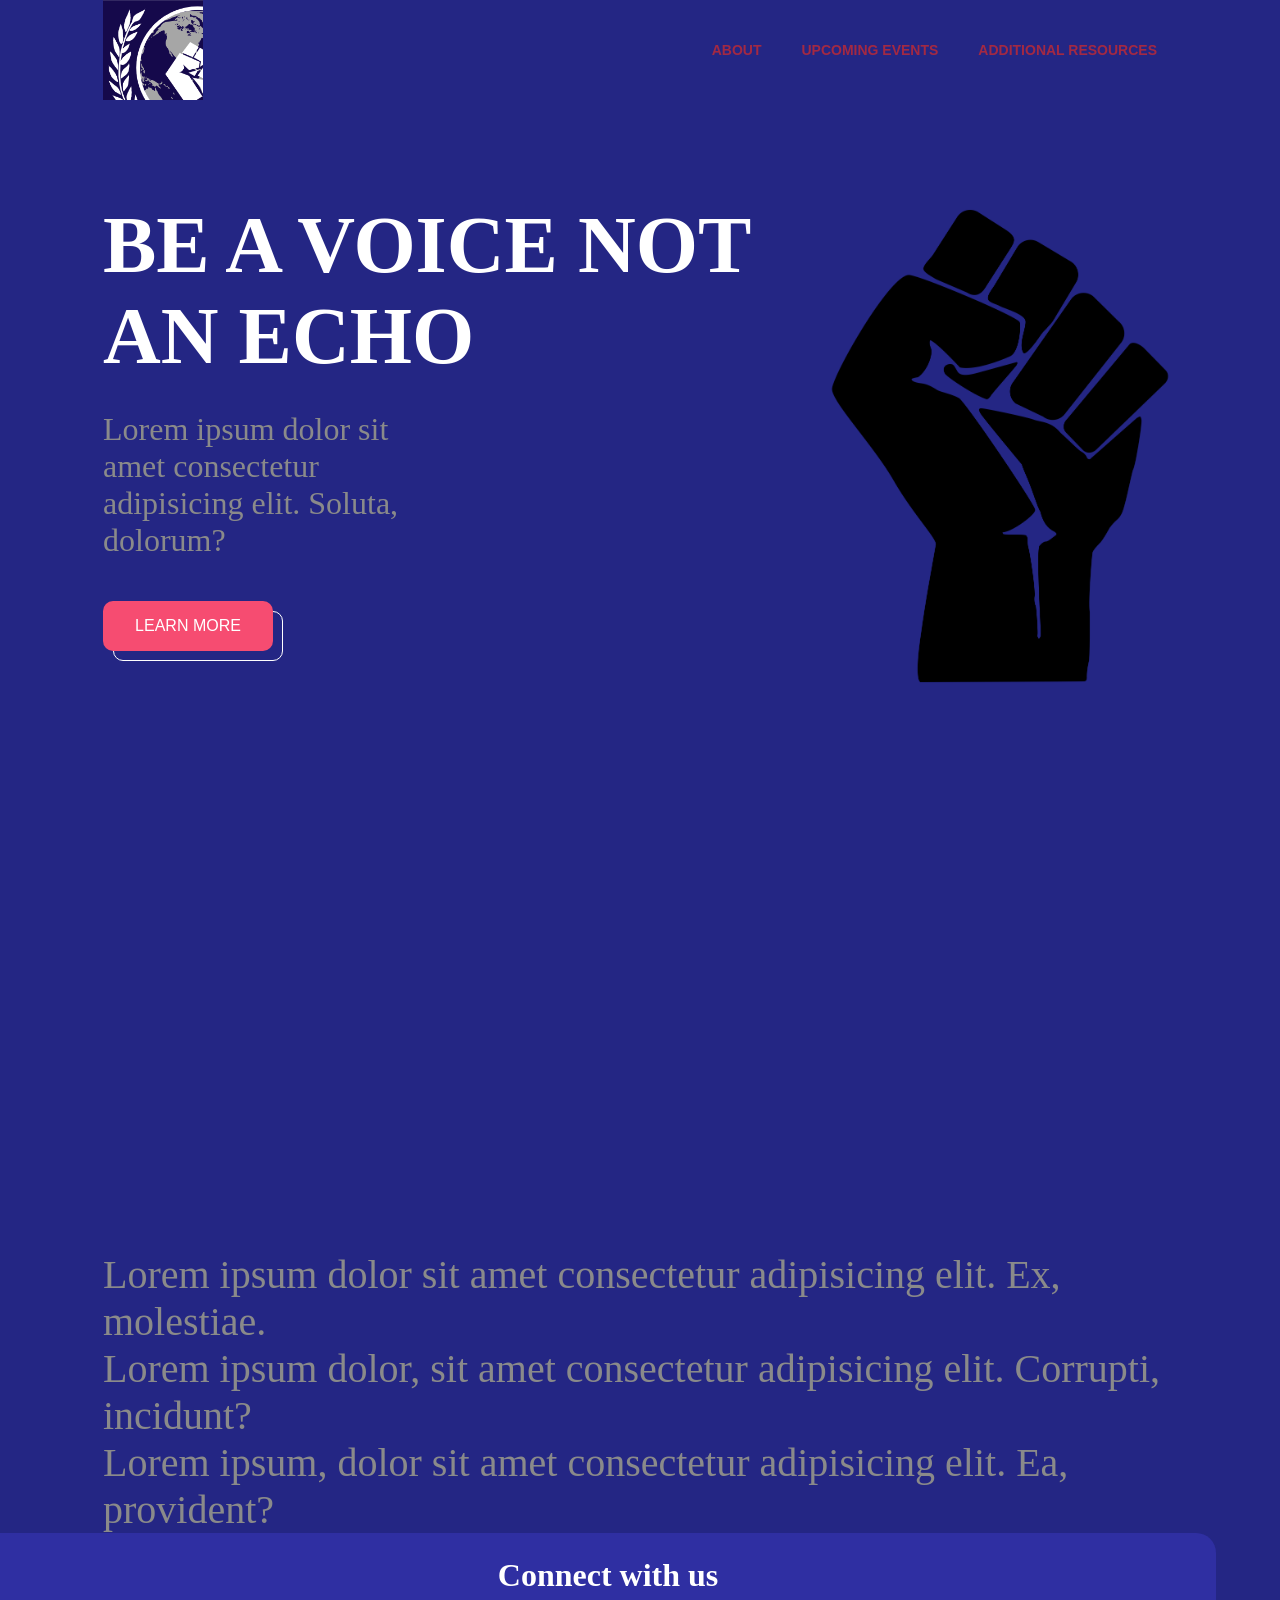
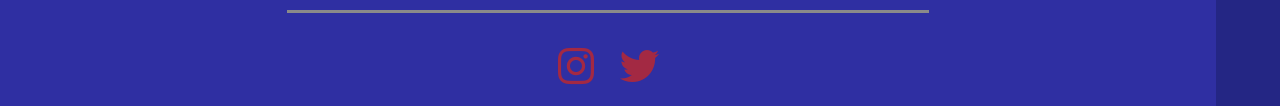
==== index.html @ f248f608 "Add files via upload" ====
<!DOCTYPE html>
<html lang="en">

<head>
    <meta charset="UTF-8">
    <meta http-equiv="X-UA-Compatible" content="IE=edge">
    <meta name="viewport" content="width=device-width, initial-scale=1.0">
    <title>Home | Social Justice</title>
    <link href="./common/css/styling.css" rel="stylesheet">
    <link href='https://unpkg.com/boxicons@2.0.9/css/boxicons.min.css' rel='stylesheet'>
    <link rel="shortcut icon" type="image/x-icon" href="./common/imgs/logo.png">
    <link rel="apple-touch-icon" href="./common/imgs/logo.png">
    <base href="">
    <meta property="og:title" content="Home | Social Jusitce">
    <meta property="og:type" content="website">
    <meta property="og:image" content="url(./common/imgs/logo.png)">
    <meta property="og:url" content="">
</head>

<body>
    <nav class="navbar middle">
        <div class="home">
            <i class='bx bx-menu'></i>
        </div>
        <ul class="navbar-nav">
            <li>
                <a href="#about" class="nav-link">About</a>
            </li>
            <li>
                <a href="#events" class="nav-link">Upcoming Events</a>
            </li>
            <li>
                <a href="#resources" class="nav-link">Additional Resources</a>
            </li>
        </ul>
    </nav>

    <div class="header middle">
        <h1>Be a Voice Not an Echo</h1>
        <p>Lorem ipsum dolor sit amet consectetur adipisicing elit. Soluta, dolorum?</p>
        <div class="header-button">
            <button class="learn-more">Learn More</button>
        </div>
        <div class="header-img">
            <img src="./common/imgs/fist.png" alt="Fist in the air">
        </div>
    </div>



    <div class="about-section info middle" id="about">

        <p>Lorem ipsum dolor sit amet consectetur adipisicing elit. Ex, molestiae.</p>
    </div>

    <div class="events-secion info middle" id="events">
        <p>Lorem ipsum dolor, sit amet consectetur adipisicing elit. Corrupti, incidunt?</p>
    </div>

    <div class="resources-section info middle" id="resources">
        <section class="resources container">

        </section>
        <p>Lorem ipsum, dolor sit amet consectetur adipisicing elit. Ea, provident?</p>
    </div>



    <footer class="footer">
        <h1>Connect with us</h1>
        <section class="contact-footer middle">
            <div class="contact-item">
                <a href="https://www.instagram.com/uhs_socialjusticecouncil/" target="_blank" rel="noreferrer noopener"
                    aria-label="instagram link"><i class='bx bxl-instagram'></i></a>
            </div>
            <div class="contact-item">
                <a href="" aria-label="twitter link"><i class='bx bxl-twitter'></i></a>
            </div>
        </section>
    </footer>
    <script src="./common/js/app.js"></script>
</body>

</html>
---- common/css/styling.css ----
:root
{
    --clr-light-100: hsl(180, 100%, 100%);
    --clr-accent-300: hsl(347, 90%, 63%);
    --clr-accent-350: hsl(347, 60%, 40%);
    --clr-neutral-400: hsl(0, 0%, 54%);
    --clr-neutral-500: hsl(235, 85%, 35%);
    --clr-dark-700: hsl(240, 55%, 41%);
    --clr-dark-800: hsl(239, 57%, 33%);
    --clr-dark-900: hsl(235, 84%, 19%);
}

*,
*::before,
*::after
{
    box-sizing: border-box;
    margin: 0;
    padding: 0;
}

body
{
    background: var(--clr-dark-800)
}

/*-------------------------------------------- UTILITY CLASSES ------------------------------------------*/

.middle
{
    padding-left: 3rem;
    padding-right: 3rem;
    margin-left: auto;
    margin-right: auto;
}

.info
{
    font-size: 2.5rem;
    color: var(--clr-neutral-400);
    width: 345px;

}




/*------------------------------------------- NAVIGATION BAR -------------------------------------------*/

.home
{
    width: 100px;
    height: 100px;
    display: block;
    cursor: pointer;
    background: url(/common/imgs/logo1.png);
}

.navbar
{
    top: 0;
    display: flex;
    justify-content: space-between;
    align-items: center;
    height: 50px;
    width: 345px;
}

.navbar-nav
{
    display: none;
}

.navbar li
{
    padding: 0 20px 0 20px;
}

.nav-link
{
    font-size: 14px;
    font-family: sans-serif;
    font-weight: 700;
    color: var(--clr-accent-350);
    text-decoration: none;
    text-transform: uppercase;
}

.nav-link:focus,.nav-link:hover
{
    outline: none;
}

.bx-menu
{
    font-size: 3rem;
}

.active
{
    color: var(--clr-accent-300) !important;
}



/*----------------------------------------------- HEADER ------------------------------------------------*/

.header
{
    width: 345px;
}

.header *
{
    max-width: 309px;
    text-transform: uppercase;
    color: var(--clr-light-100);
    font-size: min(5rem, 10vh);
    margin-top: min(2vh + 1%, 2rem);
}

.header p
{
    color: var(--clr-neutral-400);
    font-size: 2rem !important;
    text-transform: none !important;
}

.header h1
{

}

.header-button
{
    margin-top: 0px;
    margin-left: 0px;
}

.learn-more
{
    width: 170px;
    font-size: 1rem;
    background-color: var(--clr-accent-300);
    border-radius: 10px;
    border: none;
    padding: 1em;
    position: relative;
    cursor: pointer;
}

.header-img
{
    display: none;
}





/*------------------------------------------------- INFO ------------------------------------------------*/

.about-section
{
    margin-top: 600px;
}

.resources:nth-child(odd)
{
    
}



/*------------------------------------------------ FOOTER ------------------------------------------------*/

.footer
{
    width: 95%;
    background-color: var(--clr-dark-700);
    border-top-right-radius: 20px;
    text-align: center;
    padding: 1.5rem;
    padding-bottom: .5rem;
}


.footer h1
{
    color: white;
    font-size: 2rem;
}


.contact-footer
{
    position: relative;
    display: flex;
    align-items: center;
    justify-content: center;
    margin-top: 3rem;
    gap: 1rem;
}

.contact-footer::before
{
    content: '';
    position: absolute;
    width: 55%;
    height: 3px;
    background-color: var(--clr-neutral-400);
    top: -2rem;
}

.contact-item *, .contact-item:visited *
{
    color: var(--clr-accent-350);
    font-size: 3rem;
}

.contact-item *:focus, .contact-item *:hover
{
    outline: none;
    color: var(--clr-accent-300);
}


/*------------------------------------------ MEDIA QUERIES --------------------------------------------*/


@media (min-width: 450px) {
    .navbar
    {
        height: 100px;
        width: unset;
    }

    .navbar-nav
    {
        display: none;
    }

    .navbar-nav li
    {
        float: left;
        list-style-type: none;
    }

    .nav-link:hover,.nav-link:focus
    {
        color: var(--clr-accent-300);
    }

    .header *
    {
        max-width: none;
    }

    .header
    {
        margin-top: min(80px, 11vw);
        width: unset;
        max-width: none;
        text-align: center;
    }

    .info
    {
        width: unset;
    }
}

@media (min-width: 646px){
    
}

@media (min-width: 992px){
    .bx-menu
    {
        display: none !important;
    }

    .navbar-nav
    {
        display: block;
    }

    .header *
    {
        max-width: 309px;
    }
    .header
    {
        margin-top: 0px;
        position: relative;
        text-align: left;
    }

    .navbar, .info, .header
    {
        width: 970px;
    }

    .learn-more::after
    {
        content: '';
        position: absolute;
        width: 100%;
        height: 100%;
        border: .5px solid white;
        border-radius: 10px;
        top: 10px;
        left: 10px;
        z-index: -1;
    }
    
    .header-img, .header-img img
    {
        width: 350px;
        margin-top: 0px;
        max-width: none;
    }   

    .header-img
    {
        display: block;
        position: absolute;
        right: 50px;
        top: 0px;
    }

}

@media (min-width: 1200px) {

    .header
    {
        margin-top: 100px;
    } 

    .header h1
    {
        max-width: 700px;
    } 

    .navbar, .header, .info
    {
        width: 1170px;
    }
}
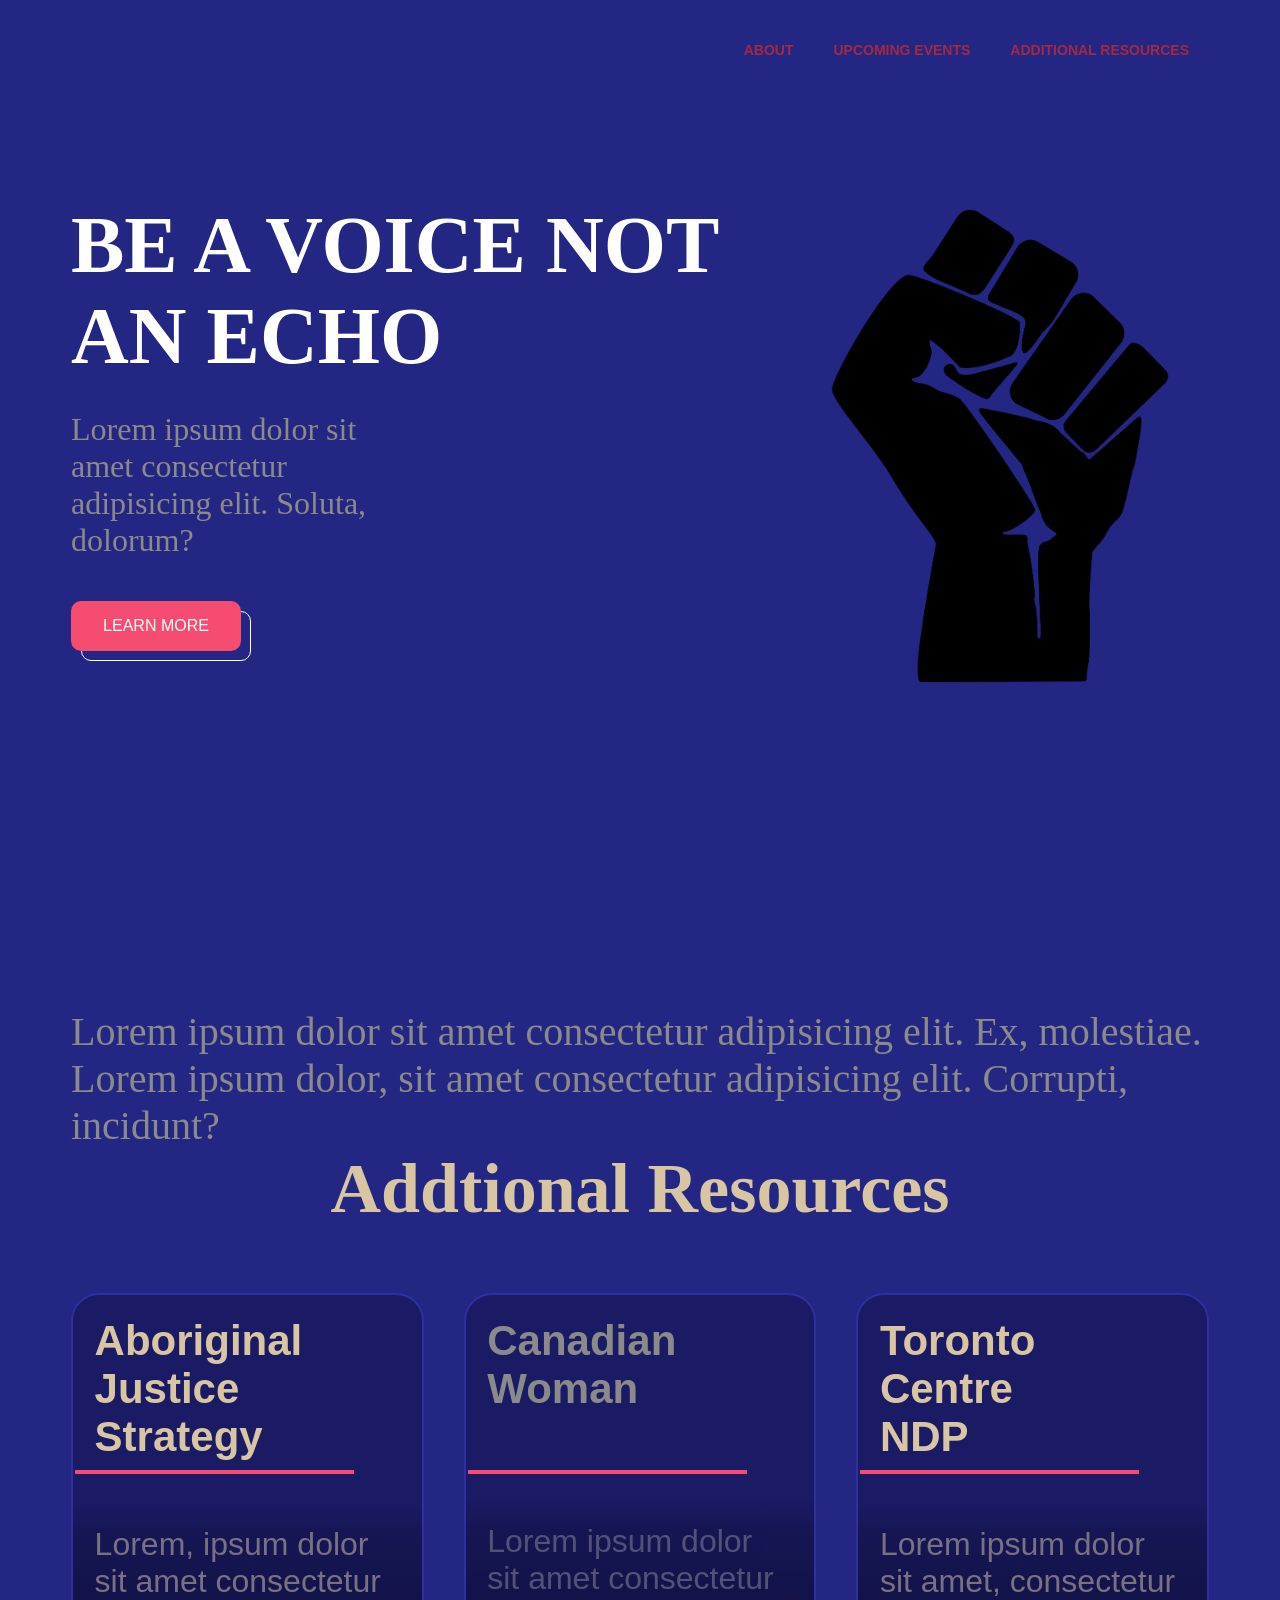
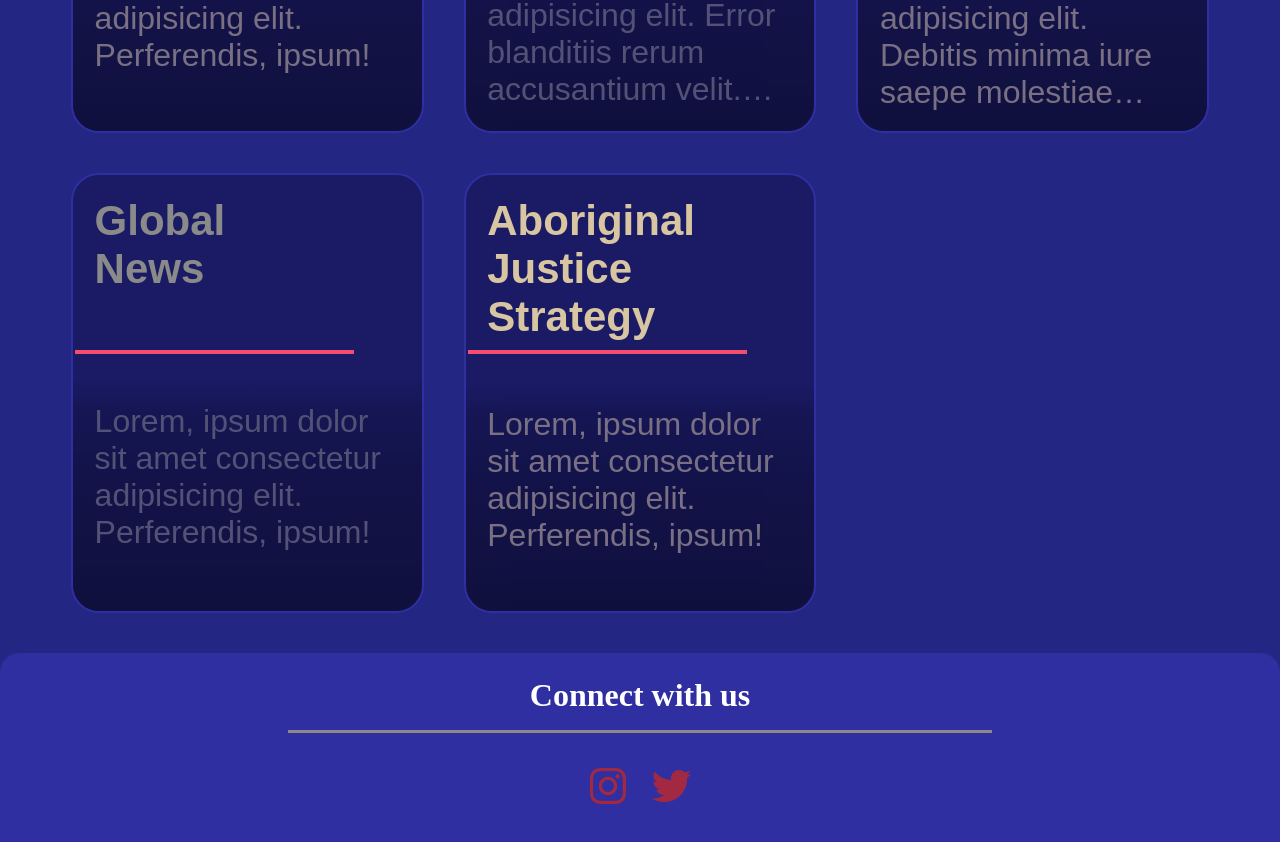
==== commit 7e88224d: "Add files via upload" ====
--- a/index.html
+++ b/index.html
@@ -6,6 +6,8 @@
     <meta http-equiv="X-UA-Compatible" content="IE=edge">
     <meta name="viewport" content="width=device-width, initial-scale=1.0">
     <title>Home | Social Justice</title>
+    <link rel="stylesheet" href="common\css\card.css" type="text/css">
+    <link rel="stylesheet" href="common\css\navbar.css" type="text/css">
     <link href="./common/css/styling.css" rel="stylesheet">
     <link href='https://unpkg.com/boxicons@2.0.9/css/boxicons.min.css' rel='stylesheet'>
     <link rel="shortcut icon" type="image/x-icon" href="./common/imgs/logo.png">
@@ -19,20 +21,23 @@
 
 <body>
     <nav class="navbar middle">
-        <div class="home">
-            <i class='bx bx-menu'></i>
+        <div class="logo">
+            <a href="" aria-label="SJC Logo"></a>
         </div>
-        <ul class="navbar-nav">
-            <li>
-                <a href="#about" class="nav-link">About</a>
-            </li>
-            <li>
-                <a href="#events" class="nav-link">Upcoming Events</a>
-            </li>
-            <li>
-                <a href="#resources" class="nav-link">Additional Resources</a>
-            </li>
-        </ul>
+        <div class="menu-btn">
+            <i class='bx bx-menu menu-active'></i>
+        </div>
+        <div class="mbl-menu collapse">
+            <ul class="navbar-nav menu-nav-active">
+                <li><a class="nav-link" href="#about" aria-label="Link to about section">About</a></li>
+                <li><a class="nav-link" href="#events" aria-label="Link to events section">Upcoming Events</a></li>
+                <li><a class="nav-link" href="#resources" aria-label="Link to resources section">Additional
+                        Resources</a></li>
+                <li>
+                    <div aria-label="Close menu button" class="menu-btn-expanded nav-link">X Close</div>
+                </li>
+            </ul>
+        </div>
     </nav>
 
     <div class="header middle">
@@ -49,7 +54,6 @@
 
 
     <div class="about-section info middle" id="about">
-
         <p>Lorem ipsum dolor sit amet consectetur adipisicing elit. Ex, molestiae.</p>
     </div>
 
@@ -58,10 +62,49 @@
     </div>
 
     <div class="resources-section info middle" id="resources">
-        <section class="resources container">
-
-        </section>
-        <p>Lorem ipsum, dolor sit amet consectetur adipisicing elit. Ea, provident?</p>
+        <h1>Addtional Resources</h1>
+        <section class="resources">
+            <div class="card">
+                <h1> Aboriginal Justice Strategy</h1>
+                <div class="cover">
+                    <p>Lorem, ipsum dolor sit amet consectetur adipisicing elit. Perferendis, ipsum!</p>
+                    <a rel="noreferrer noopener" href="" tabindex="-1">Learn More Here</a>
+                </div>
+            </div>
+            <div class="card">
+                <h1> Canadian Woman</h1>
+                <div class="cover">
+                    <p>Lorem ipsum dolor sit amet consectetur adipisicing elit. Error blanditiis rerum accusantium
+                        velit. Possimus, aliquid cumque veritatis quam fugiat aliquam reiciendis in velit voluptatem,
+                        expedita commodi provident, exercitationem eligendi dolores!</p>
+                    <a rel="noreferrer noopener" href="" tabindex="-1">Learn More Here</a>
+                </div>
+            </div>
+            <div class="card">
+                <h1> Toronto Centre NDP</h1>
+                <div class="cover">
+                    <p>Lorem ipsum dolor sit amet, consectetur adipisicing elit. Debitis minima iure saepe molestiae
+                        quisquam deserunt porro quo ab nulla neque quam animi, nam vero earum expedita dolorem quod,
+                        itaque enim.</p>
+                    <a rel="noreferrer noopener" href="" tabindex="-1">Learn More Here</a>
+                </div>
+            </div>
+            <div class="card">
+                <h1> Global News</h1>
+                <div class="cover">
+                    <p>Lorem, ipsum dolor sit amet consectetur adipisicing elit. Perferendis, ipsum!</p>
+                    <a rel="noreferrer noopener" href="" tabindex="-1">Learn More Here</a>
+                </div>
+            </div>
+            <div class="card">
+                <h1> Aboriginal Justice Strategy</h1>
+                <div class="cover">
+                    <p>Lorem, ipsum dolor sit amet consectetur adipisicing elit. Perferendis, ipsum!</p>
+                    <a rel="noreferrer noopener" href="" tabindex="-1">Learn More Here</a>
+                </div>
+            </div>
+    </div>
+    </section>
     </div>
 
 
@@ -78,7 +121,7 @@
             </div>
         </section>
     </footer>
-    <script src="./common/js/app.js"></script>
+    <script defer src="./common/js/app.js"></script>
 </body>
 
 </html>
--- a/common/css/styling.css
+++ b/common/css/styling.css
@@ -1,117 +1,77 @@
-:root
-{
+:root {
     --clr-light-100: hsl(180, 100%, 100%);
+    --clr-light-150: hsl(39, 41%, 74%);
     --clr-accent-300: hsl(347, 90%, 63%);
     --clr-accent-350: hsl(347, 60%, 40%);
     --clr-neutral-400: hsl(0, 0%, 54%);
-    --clr-neutral-500: hsl(235, 85%, 35%);
+    --clr-neutral-500: hsl(240, 59%, 55%);
     --clr-dark-700: hsl(240, 55%, 41%);
     --clr-dark-800: hsl(239, 57%, 33%);
-    --clr-dark-900: hsl(235, 84%, 19%);
+    --clr-dark-900: hsl(240, 59%, 25%);
 }
 
 *,
 *::before,
-*::after
-{
+*::after {
     box-sizing: border-box;
     margin: 0;
     padding: 0;
 }
 
-body
-{
-    background: var(--clr-dark-800)
-}
+body {
+    background: var(--clr-dark-800);
+}
+
+::-webkit-scrollbar
+{
+    width: 12px;
+}
+
+::-webkit-scrollbar-thumb
+{
+    background-color: var(--clr-neutral-500);
+    border-radius: 10px;
+}
+
+::-webkit-scrollbar-thumb:hover
+{
+    background-color: var(--clr-dark-700);
+}
+
+::-webkit-scrollbar-track
+{
+    background-color: var(--clr-dark-900);
+}
+
+html {
+    scroll-behavior: smooth;
+}
+
+
 
 /*-------------------------------------------- UTILITY CLASSES ------------------------------------------*/
 
-.middle
-{
-    padding-left: 3rem;
-    padding-right: 3rem;
+.middle {
+    padding-left: 1rem;
+    padding-right: 1rem;
     margin-left: auto;
     margin-right: auto;
 }
 
-.info
-{
+.info {
     font-size: 2.5rem;
     color: var(--clr-neutral-400);
     width: 345px;
 
 }
 
-
-
-
-/*------------------------------------------- NAVIGATION BAR -------------------------------------------*/
-
-.home
-{
-    width: 100px;
-    height: 100px;
-    display: block;
-    cursor: pointer;
-    background: url(/common/imgs/logo1.png);
-}
-
-.navbar
-{
-    top: 0;
-    display: flex;
-    justify-content: space-between;
-    align-items: center;
-    height: 50px;
+/*----------------------------------------------- HEADER ------------------------------------------------*/
+
+.header {
     width: 345px;
 }
 
-.navbar-nav
-{
-    display: none;
-}
-
-.navbar li
-{
-    padding: 0 20px 0 20px;
-}
-
-.nav-link
-{
-    font-size: 14px;
-    font-family: sans-serif;
-    font-weight: 700;
-    color: var(--clr-accent-350);
-    text-decoration: none;
-    text-transform: uppercase;
-}
-
-.nav-link:focus,.nav-link:hover
-{
-    outline: none;
-}
-
-.bx-menu
-{
-    font-size: 3rem;
-}
-
-.active
-{
-    color: var(--clr-accent-300) !important;
-}
-
-
-
-/*----------------------------------------------- HEADER ------------------------------------------------*/
-
-.header
-{
-    width: 345px;
-}
-
-.header *
-{
+.header * {
     max-width: 309px;
     text-transform: uppercase;
     color: var(--clr-light-100);
@@ -119,26 +79,18 @@
     margin-top: min(2vh + 1%, 2rem);
 }
 
-.header p
-{
+.header p {
     color: var(--clr-neutral-400);
     font-size: 2rem !important;
     text-transform: none !important;
 }
 
-.header h1
-{
-
-}
-
-.header-button
-{
+.header-button {
     margin-top: 0px;
     margin-left: 0px;
 }
 
-.learn-more
-{
+.learn-more {
     width: 170px;
     font-size: 1rem;
     background-color: var(--clr-accent-300);
@@ -149,8 +101,7 @@
     cursor: pointer;
 }
 
-.header-img
-{
+.header-img {
     display: none;
 }
 
@@ -160,40 +111,33 @@
 
 /*------------------------------------------------- INFO ------------------------------------------------*/
 
-.about-section
-{
-    margin-top: 600px;
-}
-
-.resources:nth-child(odd)
-{
+.about-section {
+    margin-top: 357px;
+}
+
+
+/*------------------------------------------------ FOOTER ------------------------------------------------*/
+
+.footer {
     
-}
-
-
-
-/*------------------------------------------------ FOOTER ------------------------------------------------*/
-
-.footer
-{
-    width: 95%;
     background-color: var(--clr-dark-700);
     border-top-right-radius: 20px;
+    border-top-left-radius: 20px;
     text-align: center;
-    padding: 1.5rem;
-    padding-bottom: .5rem;
-}
-
-
-.footer h1
-{
-    color: white;
+    padding: 1.5rem 0;
+    bottom: 0;
+    right: 0;
+    display: block;
+}
+
+
+.footer h1 {
+    color: var(--clr-light-100);
     font-size: 2rem;
 }
 
 
-.contact-footer
-{
+.contact-footer {
     position: relative;
     display: flex;
     align-items: center;
@@ -202,8 +146,7 @@
     gap: 1rem;
 }
 
-.contact-footer::before
-{
+.contact-footer::before {
     content: '';
     position: absolute;
     width: 55%;
@@ -212,14 +155,12 @@
     top: -2rem;
 }
 
-.contact-item *, .contact-item:visited *
-{
+.contact-item *, .contact-item:visited * {
     color: var(--clr-accent-350);
     font-size: 3rem;
 }
 
-.contact-item *:focus, .contact-item *:hover
-{
+.contact-item *:focus, .contact-item *:hover {
     outline: none;
     color: var(--clr-accent-300);
 }
@@ -229,122 +170,75 @@
 
 
 @media (min-width: 450px) {
-    .navbar
-    {
-        height: 100px;
-        width: unset;
-    }
-
-    .navbar-nav
-    {
-        display: none;
-    }
-
-    .navbar-nav li
-    {
-        float: left;
-        list-style-type: none;
-    }
-
-    .nav-link:hover,.nav-link:focus
-    {
-        color: var(--clr-accent-300);
-    }
-
-    .header *
-    {
+    
+    .header * {
         max-width: none;
     }
 
-    .header
-    {
+    .header {
         margin-top: min(80px, 11vw);
-        width: unset;
         max-width: none;
         text-align: center;
     }
 
-    .info
-    {
+    .info, .header, .navbar {
         width: unset;
     }
 }
 
-@media (min-width: 646px){
-    
-}
-
-@media (min-width: 992px){
-    .bx-menu
-    {
-        display: none !important;
-    }
-
-    .navbar-nav
-    {
-        display: block;
-    }
-
-    .header *
-    {
+@media (min-width: 992px) {
+
+    .header * {
         max-width: 309px;
     }
-    .header
-    {
+
+    .header {
         margin-top: 0px;
         position: relative;
         text-align: left;
     }
 
-    .navbar, .info, .header
-    {
+    .navbar, .info, .header {
         width: 970px;
     }
 
-    .learn-more::after
-    {
+    .learn-more::after {
         content: '';
         position: absolute;
         width: 100%;
         height: 100%;
-        border: .5px solid white;
+        border: .5px solid var(--clr-light-100);
         border-radius: 10px;
         top: 10px;
         left: 10px;
         z-index: -1;
     }
-    
-    .header-img, .header-img img
-    {
+
+    .header-img, .header-img img {
         width: 350px;
         margin-top: 0px;
         max-width: none;
-    }   
-
-    .header-img
-    {
+    }
+
+    .header-img {
         display: block;
         position: absolute;
         right: 50px;
         top: 0px;
     }
-
 }
 
 @media (min-width: 1200px) {
 
-    .header
-    {
+    .header {
         margin-top: 100px;
-    } 
-
-    .header h1
-    {
+    }
+
+    .header h1 {
         max-width: 700px;
-    } 
-
-    .navbar, .header, .info
-    {
+    }
+
+    .navbar, .header, .info {
         width: 1170px;
     }
 }
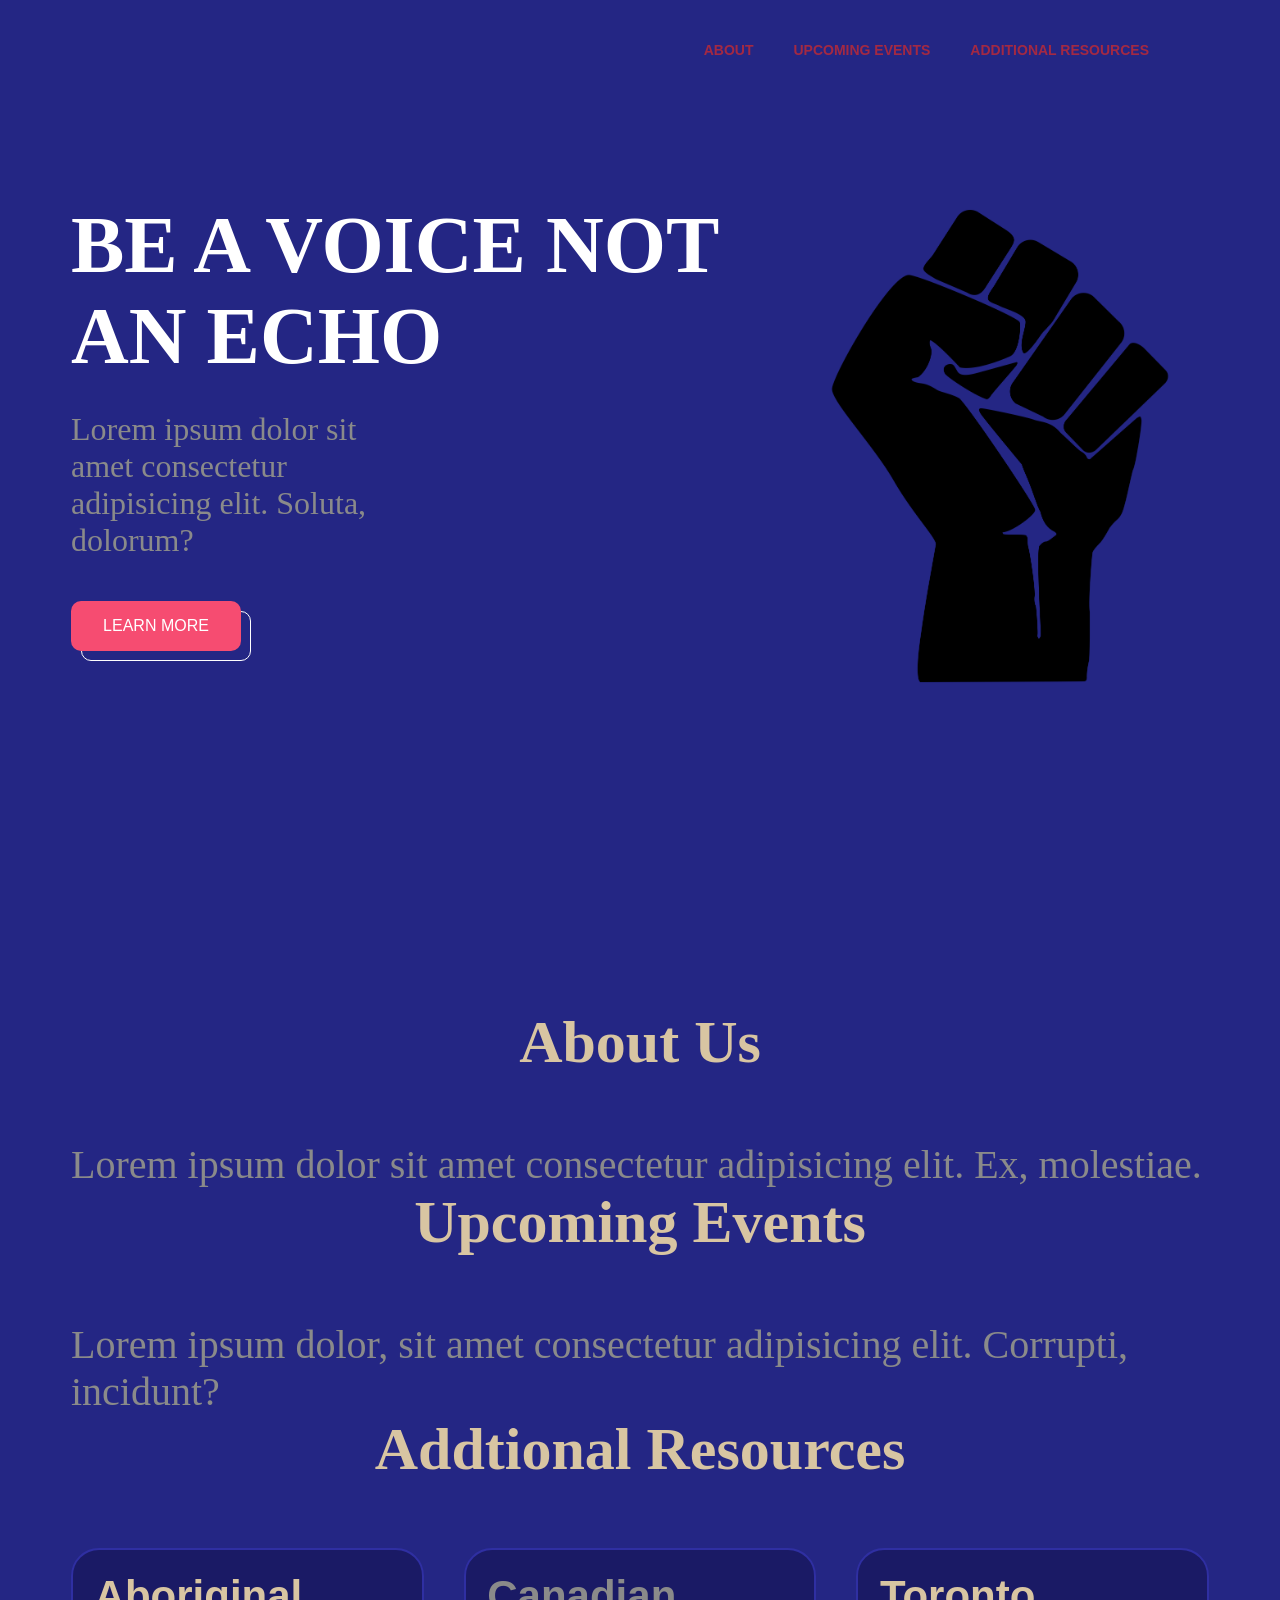
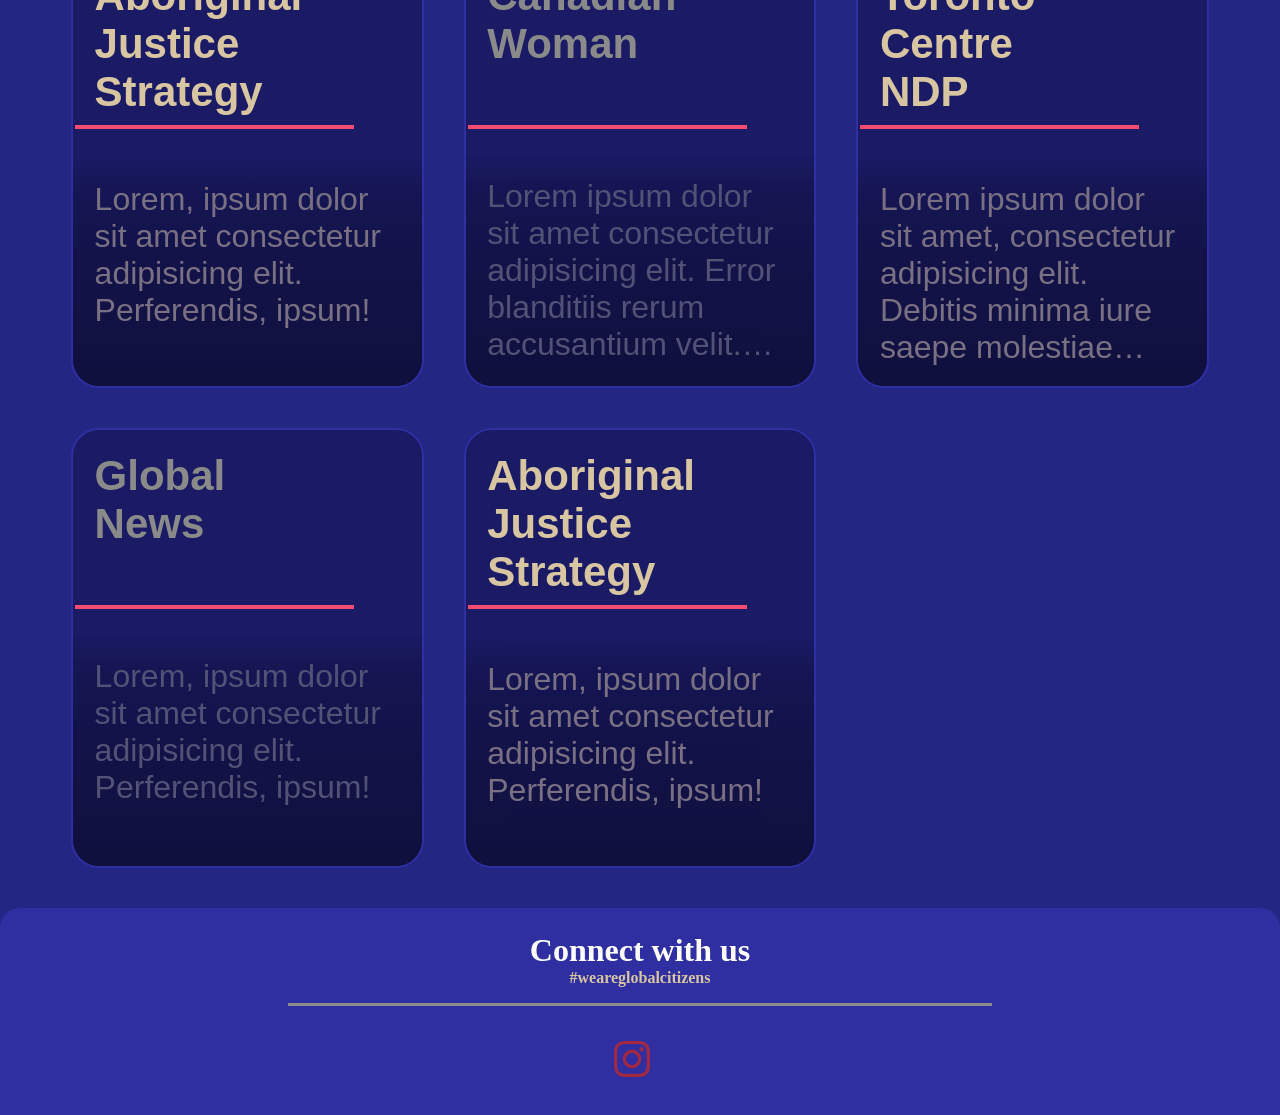
==== commit e62d87d5: "Add files via upload" ====
--- a/index.html
+++ b/index.html
@@ -4,7 +4,7 @@
 <head>
     <meta charset="UTF-8">
     <meta http-equiv="X-UA-Compatible" content="IE=edge">
-    <meta name="viewport" content="width=device-width, initial-scale=1.0">
+    <meta name="viewport" content="width=device-width, initial-scale=1">
     <title>Home | Social Justice</title>
     <link rel="stylesheet" href="common\css\card.css" type="text/css">
     <link rel="stylesheet" href="common\css\navbar.css" type="text/css">
@@ -25,13 +25,16 @@
             <a href="" aria-label="SJC Logo"></a>
         </div>
         <div class="menu-btn">
-            <i class='bx bx-menu menu-active'></i>
+            <i class='bx bx-menu'></i>
         </div>
         <div class="mbl-menu collapse">
             <ul class="navbar-nav menu-nav-active">
-                <li><a class="nav-link" href="#about" aria-label="Link to about section">About</a></li>
-                <li><a class="nav-link" href="#events" aria-label="Link to events section">Upcoming Events</a></li>
-                <li><a class="nav-link" href="#resources" aria-label="Link to resources section">Additional
+                <li><a class="nav-link" href="#about" aria-label="Link to about section" aria-hidden="true">About</a>
+                </li>
+                <li><a class="nav-link" href="#events" aria-label="Link to events section" aria-hidden="true">Upcoming
+                        Events</a></li>
+                <li><a class="nav-link" href="#resources" aria-label="Link to resources section"
+                        aria-hidden="true">Additional
                         Resources</a></li>
                 <li>
                     <div aria-label="Close menu button" class="menu-btn-expanded nav-link">X Close</div>
@@ -54,10 +57,12 @@
 
 
     <div class="about-section info middle" id="about">
+        <h1>About Us</h1>
         <p>Lorem ipsum dolor sit amet consectetur adipisicing elit. Ex, molestiae.</p>
     </div>
 
     <div class="events-secion info middle" id="events">
+        <h1>Upcoming Events</h1>
         <p>Lorem ipsum dolor, sit amet consectetur adipisicing elit. Corrupti, incidunt?</p>
     </div>
 
@@ -111,13 +116,13 @@
 
     <footer class="footer">
         <h1>Connect with us</h1>
+        <h6>#weareglobalcitizens</h6>
         <section class="contact-footer middle">
             <div class="contact-item">
                 <a href="https://www.instagram.com/uhs_socialjusticecouncil/" target="_blank" rel="noreferrer noopener"
                     aria-label="instagram link"><i class='bx bxl-instagram'></i></a>
             </div>
             <div class="contact-item">
-                <a href="" aria-label="twitter link"><i class='bx bxl-twitter'></i></a>
             </div>
         </section>
     </footer>
--- a/common/css/styling.css
+++ b/common/css/styling.css
@@ -61,18 +61,20 @@
 .info {
     font-size: 2.5rem;
     color: var(--clr-neutral-400);
-    width: 345px;
-
-}
+}
+
+.info h1:not(.card h1)
+{
+    text-align: center;
+    margin-bottom: 4rem;
+    color: var(--clr-light-150);
+    font-size: 1.5em;
+}
+
 
 /*----------------------------------------------- HEADER ------------------------------------------------*/
 
-.header {
-    width: 345px;
-}
-
 .header * {
-    max-width: 309px;
     text-transform: uppercase;
     color: var(--clr-light-100);
     font-size: min(5rem, 10vh);
@@ -136,6 +138,10 @@
     font-size: 2rem;
 }
 
+.footer h6 {
+    color: var(--clr-light-150);
+    font-size: 1rem;
+}
 
 .contact-footer {
     position: relative;
@@ -169,11 +175,18 @@
 /*------------------------------------------ MEDIA QUERIES --------------------------------------------*/
 
 
+@media (max-width: 992px) {
+    .header {
+        text-align: center;
+    }
+
+    .info p:not(.card p) {
+        text-align: center;
+    }
+}
+
+
 @media (min-width: 450px) {
-    
-    .header * {
-        max-width: none;
-    }
 
     .header {
         margin-top: min(80px, 11vw);
@@ -226,6 +239,10 @@
         right: 50px;
         top: 0px;
     }
+
+    .info p:not(.card p) {
+        text-align: left;
+    }
 }
 
 @media (min-width: 1200px) {
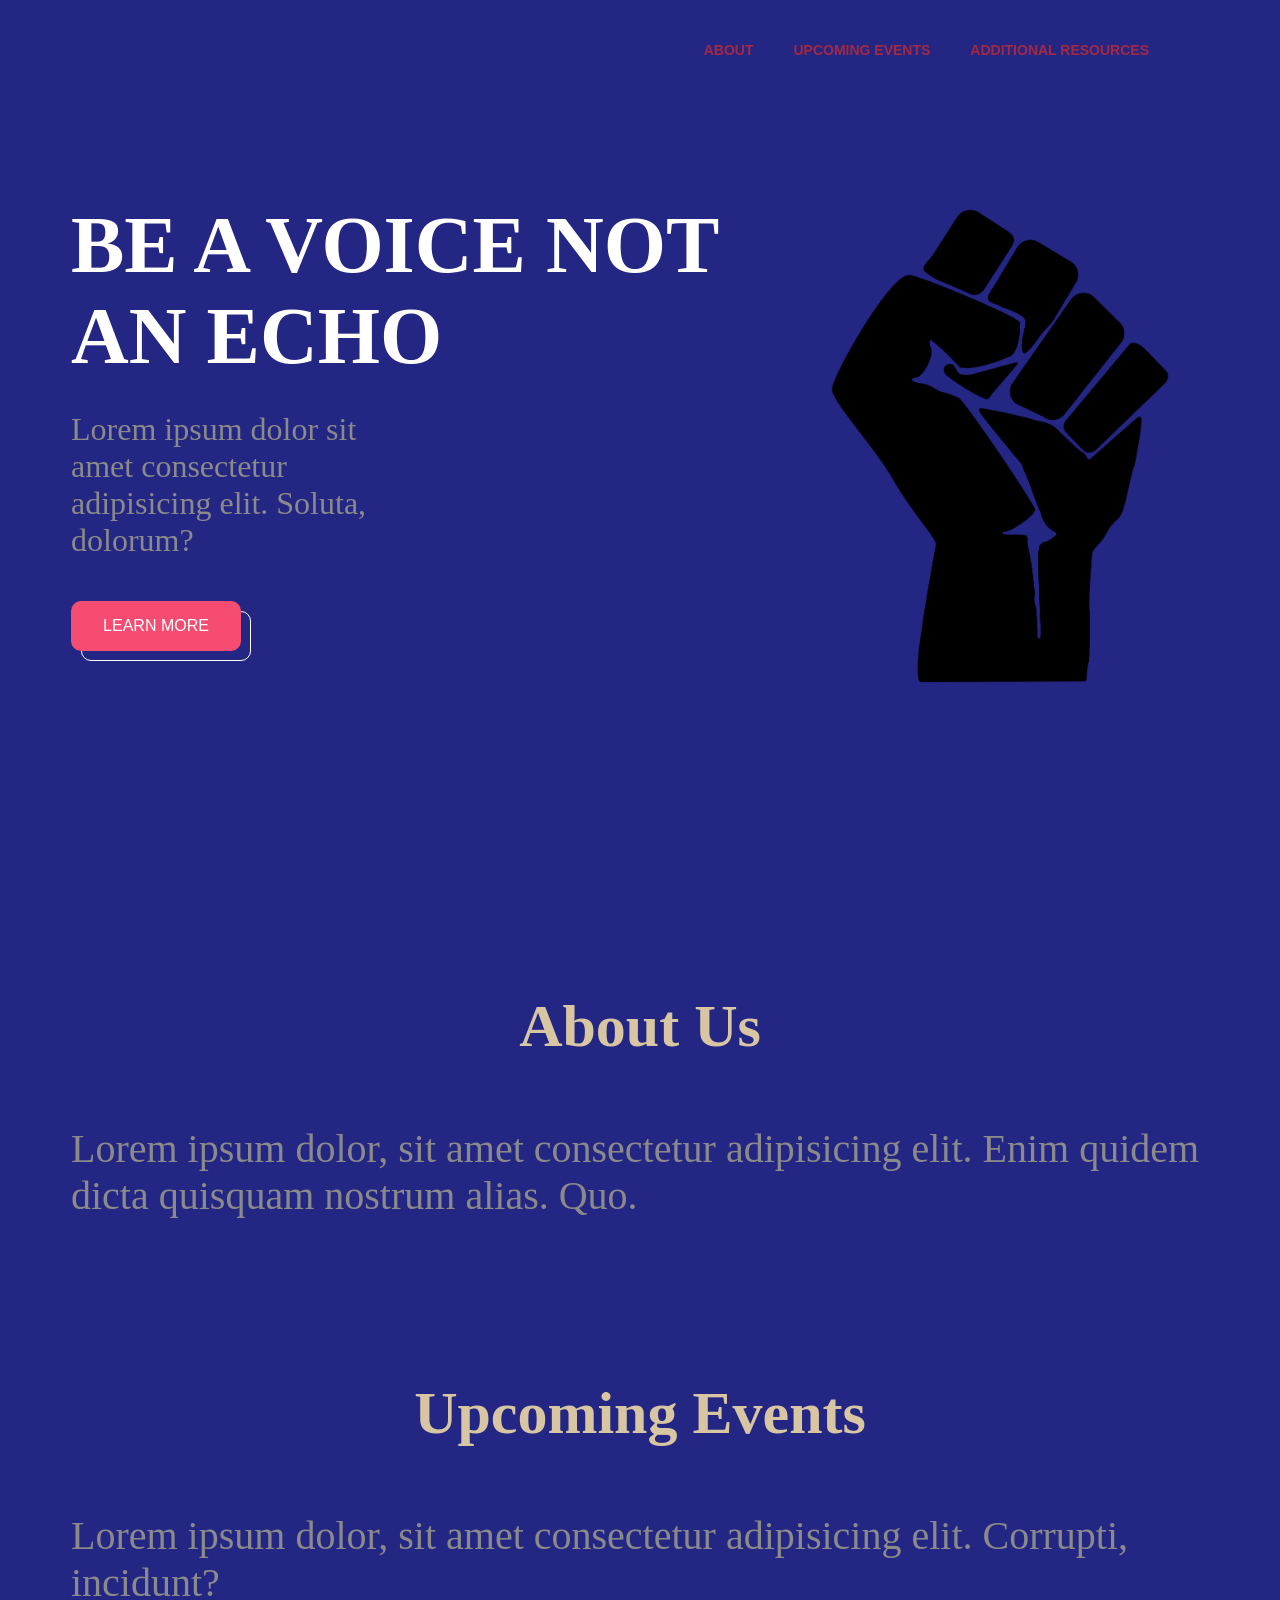
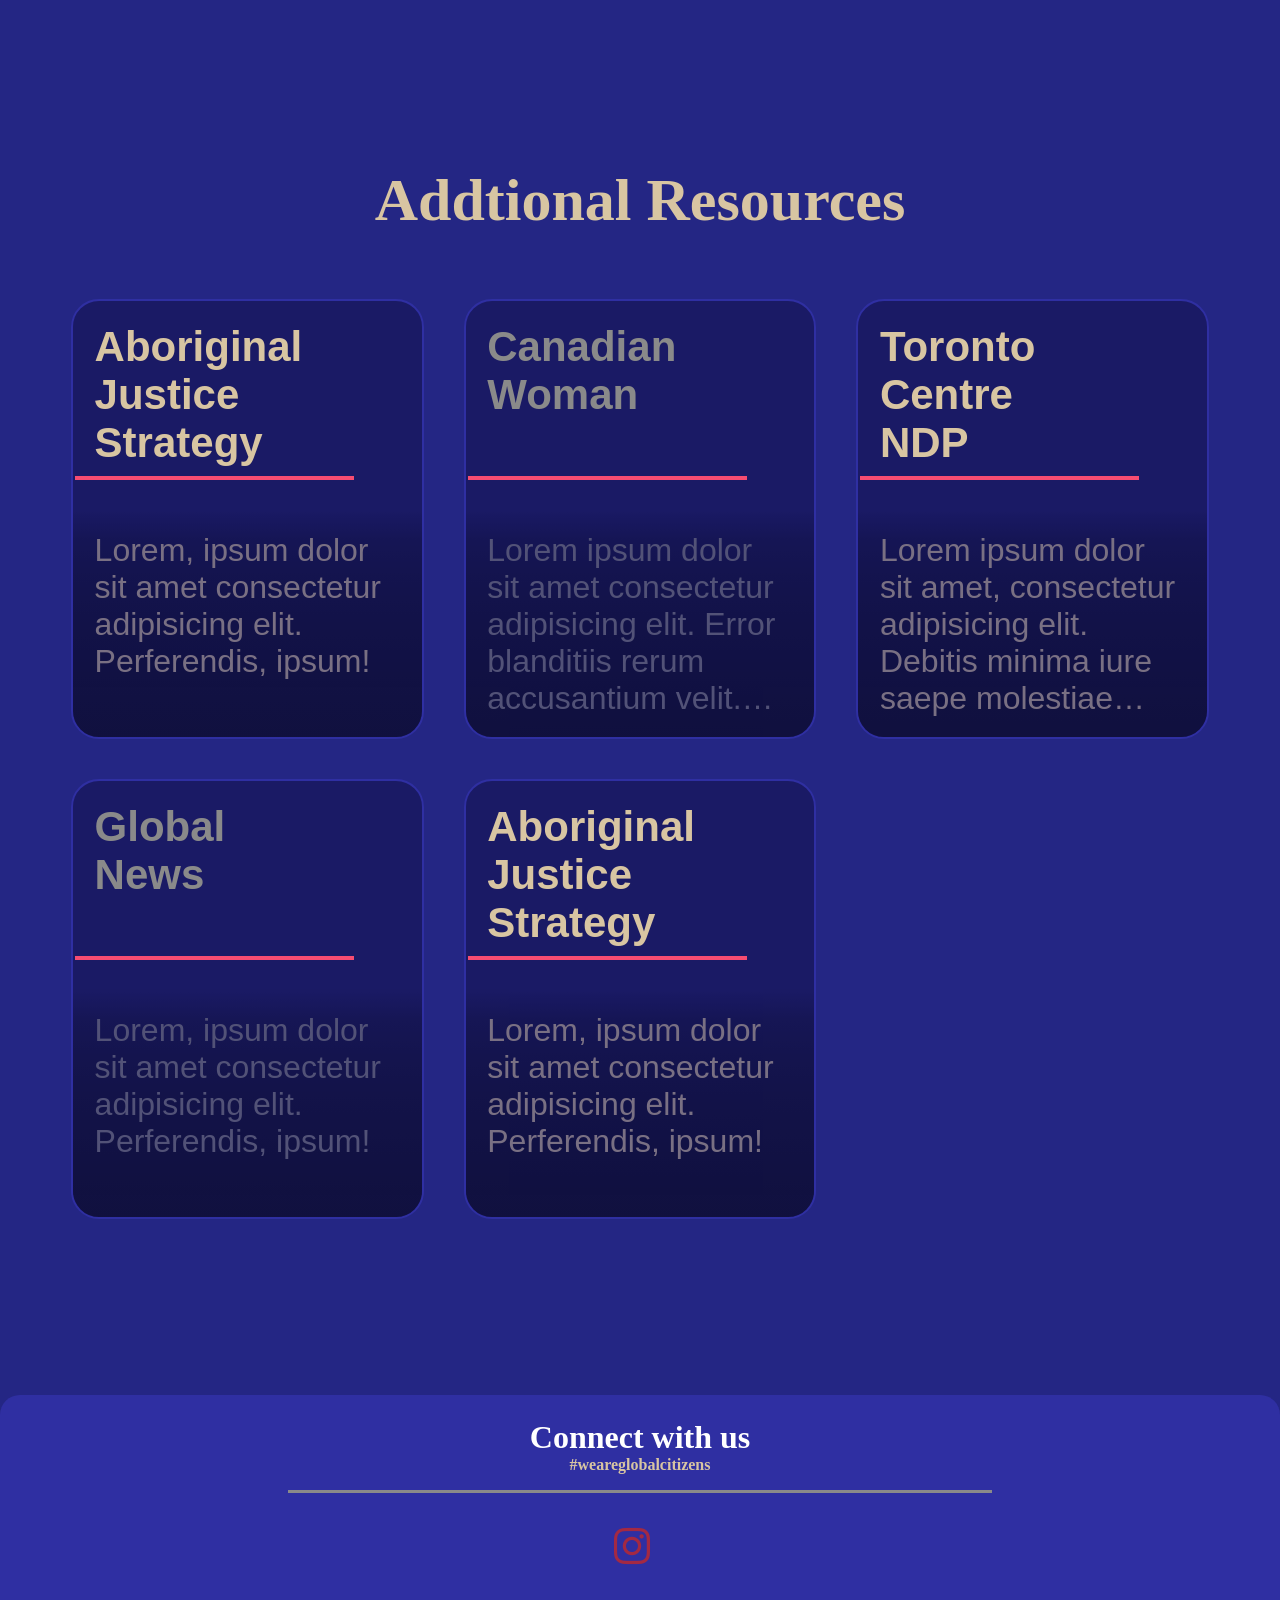
==== commit 300270de: "Add files via upload" ====
--- a/index.html
+++ b/index.html
@@ -28,14 +28,13 @@
             <i class='bx bx-menu'></i>
         </div>
         <div class="mbl-menu collapse">
-            <ul class="navbar-nav menu-nav-active">
+            <ul class="navbar-nav">
                 <li><a class="nav-link" href="#about" aria-label="Link to about section" aria-hidden="true">About</a>
                 </li>
                 <li><a class="nav-link" href="#events" aria-label="Link to events section" aria-hidden="true">Upcoming
                         Events</a></li>
                 <li><a class="nav-link" href="#resources" aria-label="Link to resources section"
-                        aria-hidden="true">Additional
-                        Resources</a></li>
+                        aria-hidden="true">Additional Resources</a></li>
                 <li>
                     <div aria-label="Close menu button" class="menu-btn-expanded nav-link">X Close</div>
                 </li>
@@ -47,7 +46,7 @@
         <h1>Be a Voice Not an Echo</h1>
         <p>Lorem ipsum dolor sit amet consectetur adipisicing elit. Soluta, dolorum?</p>
         <div class="header-button">
-            <button class="learn-more">Learn More</button>
+            <button class="learn-more"><a href="#resources">Learn More</a></button>
         </div>
         <div class="header-img">
             <img src="./common/imgs/fist.png" alt="Fist in the air">
@@ -57,26 +56,27 @@
 
 
     <div class="about-section info middle" id="about">
-        <h1>About Us</h1>
-        <p>Lorem ipsum dolor sit amet consectetur adipisicing elit. Ex, molestiae.</p>
+        <h1 class="fade-in-up">About Us</h1>
+        <p class="fade-in-up">Lorem ipsum dolor, sit amet consectetur adipisicing elit. Enim quidem dicta quisquam
+            nostrum alias. Quo.</p>
     </div>
 
     <div class="events-secion info middle" id="events">
-        <h1>Upcoming Events</h1>
-        <p>Lorem ipsum dolor, sit amet consectetur adipisicing elit. Corrupti, incidunt?</p>
+        <h1 class="fade-in-up">Upcoming Events</h1>
+        <p class="fade-in-up">Lorem ipsum dolor, sit amet consectetur adipisicing elit. Corrupti, incidunt?</p>
     </div>
 
     <div class="resources-section info middle" id="resources">
-        <h1>Addtional Resources</h1>
+        <h1 class="fade-in-up">Addtional Resources</h1>
         <section class="resources">
-            <div class="card">
+            <div class="card fade-in-up" style="--order: 1">
                 <h1> Aboriginal Justice Strategy</h1>
                 <div class="cover">
                     <p>Lorem, ipsum dolor sit amet consectetur adipisicing elit. Perferendis, ipsum!</p>
                     <a rel="noreferrer noopener" href="" tabindex="-1">Learn More Here</a>
                 </div>
             </div>
-            <div class="card">
+            <div class="card fade-in-up" style="--order: 3">
                 <h1> Canadian Woman</h1>
                 <div class="cover">
                     <p>Lorem ipsum dolor sit amet consectetur adipisicing elit. Error blanditiis rerum accusantium
@@ -85,7 +85,7 @@
                     <a rel="noreferrer noopener" href="" tabindex="-1">Learn More Here</a>
                 </div>
             </div>
-            <div class="card">
+            <div class="card fade-in-up" style="--order: 5">
                 <h1> Toronto Centre NDP</h1>
                 <div class="cover">
                     <p>Lorem ipsum dolor sit amet, consectetur adipisicing elit. Debitis minima iure saepe molestiae
@@ -94,14 +94,14 @@
                     <a rel="noreferrer noopener" href="" tabindex="-1">Learn More Here</a>
                 </div>
             </div>
-            <div class="card">
+            <div class="card fade-in-up" style="--order: 1">
                 <h1> Global News</h1>
                 <div class="cover">
                     <p>Lorem, ipsum dolor sit amet consectetur adipisicing elit. Perferendis, ipsum!</p>
                     <a rel="noreferrer noopener" href="" tabindex="-1">Learn More Here</a>
                 </div>
             </div>
-            <div class="card">
+            <div class="card fade-in-up" style="--order: 3">
                 <h1> Aboriginal Justice Strategy</h1>
                 <div class="cover">
                     <p>Lorem, ipsum dolor sit amet consectetur adipisicing elit. Perferendis, ipsum!</p>
--- a/common/css/styling.css
+++ b/common/css/styling.css
@@ -22,25 +22,21 @@
     background: var(--clr-dark-800);
 }
 
-::-webkit-scrollbar
+:is(body, .cover)::-webkit-scrollbar
 {
     width: 12px;
-}
-
-::-webkit-scrollbar-thumb
+    background-color: var(--clr-dark-900);
+}
+
+:is(body, .cover)::-webkit-scrollbar-thumb
 {
     background-color: var(--clr-neutral-500);
     border-radius: 10px;
 }
 
-::-webkit-scrollbar-thumb:hover
+:is(body, .cover)::-webkit-scrollbar-thumb:hover
 {
     background-color: var(--clr-dark-700);
-}
-
-::-webkit-scrollbar-track
-{
-    background-color: var(--clr-dark-900);
 }
 
 html {
@@ -61,16 +57,25 @@
 .info {
     font-size: 2.5rem;
     color: var(--clr-neutral-400);
-}
-
-.info h1:not(.card h1)
-{
-    text-align: center;
-    margin-bottom: 4rem;
-    color: var(--clr-light-150);
-    font-size: 1.5em;
-}
-
+    scroll-margin-top: 3rem;
+    margin-bottom: 10rem;
+}
+
+
+/*custom variable calc root margin for cards
+UPDATE: FIX NTH CHILD SO CAN BE RESPONSIVE AND FLEXIBLE ACROSS ALL PAGES*/
+
+
+.fade-in-up {
+    opacity: 0;
+    transform: translateY(2rem);
+    transition: calc(min(var(--order, 4), 5.5) * 100ms) ease-in;
+}
+
+.fade-in-up.appear {
+    opacity: 1;
+    transform: translateY(-1rem);
+}
 
 /*----------------------------------------------- HEADER ------------------------------------------------*/
 
@@ -103,13 +108,17 @@
     cursor: pointer;
 }
 
+.learn-more a {
+    all: unset;
+}
+
 .header-img {
     display: none;
 }
 
 
 
-
+/* vmin font size*/
 
 /*------------------------------------------------- INFO ------------------------------------------------*/
 
@@ -117,6 +126,13 @@
     margin-top: 357px;
 }
 
+.info h1:not(.card h1)
+{
+    text-align: center;
+    margin-bottom: 4rem;
+    color: var(--clr-light-150);
+    font-size: 1.5em;
+}
 
 /*------------------------------------------------ FOOTER ------------------------------------------------*/
 
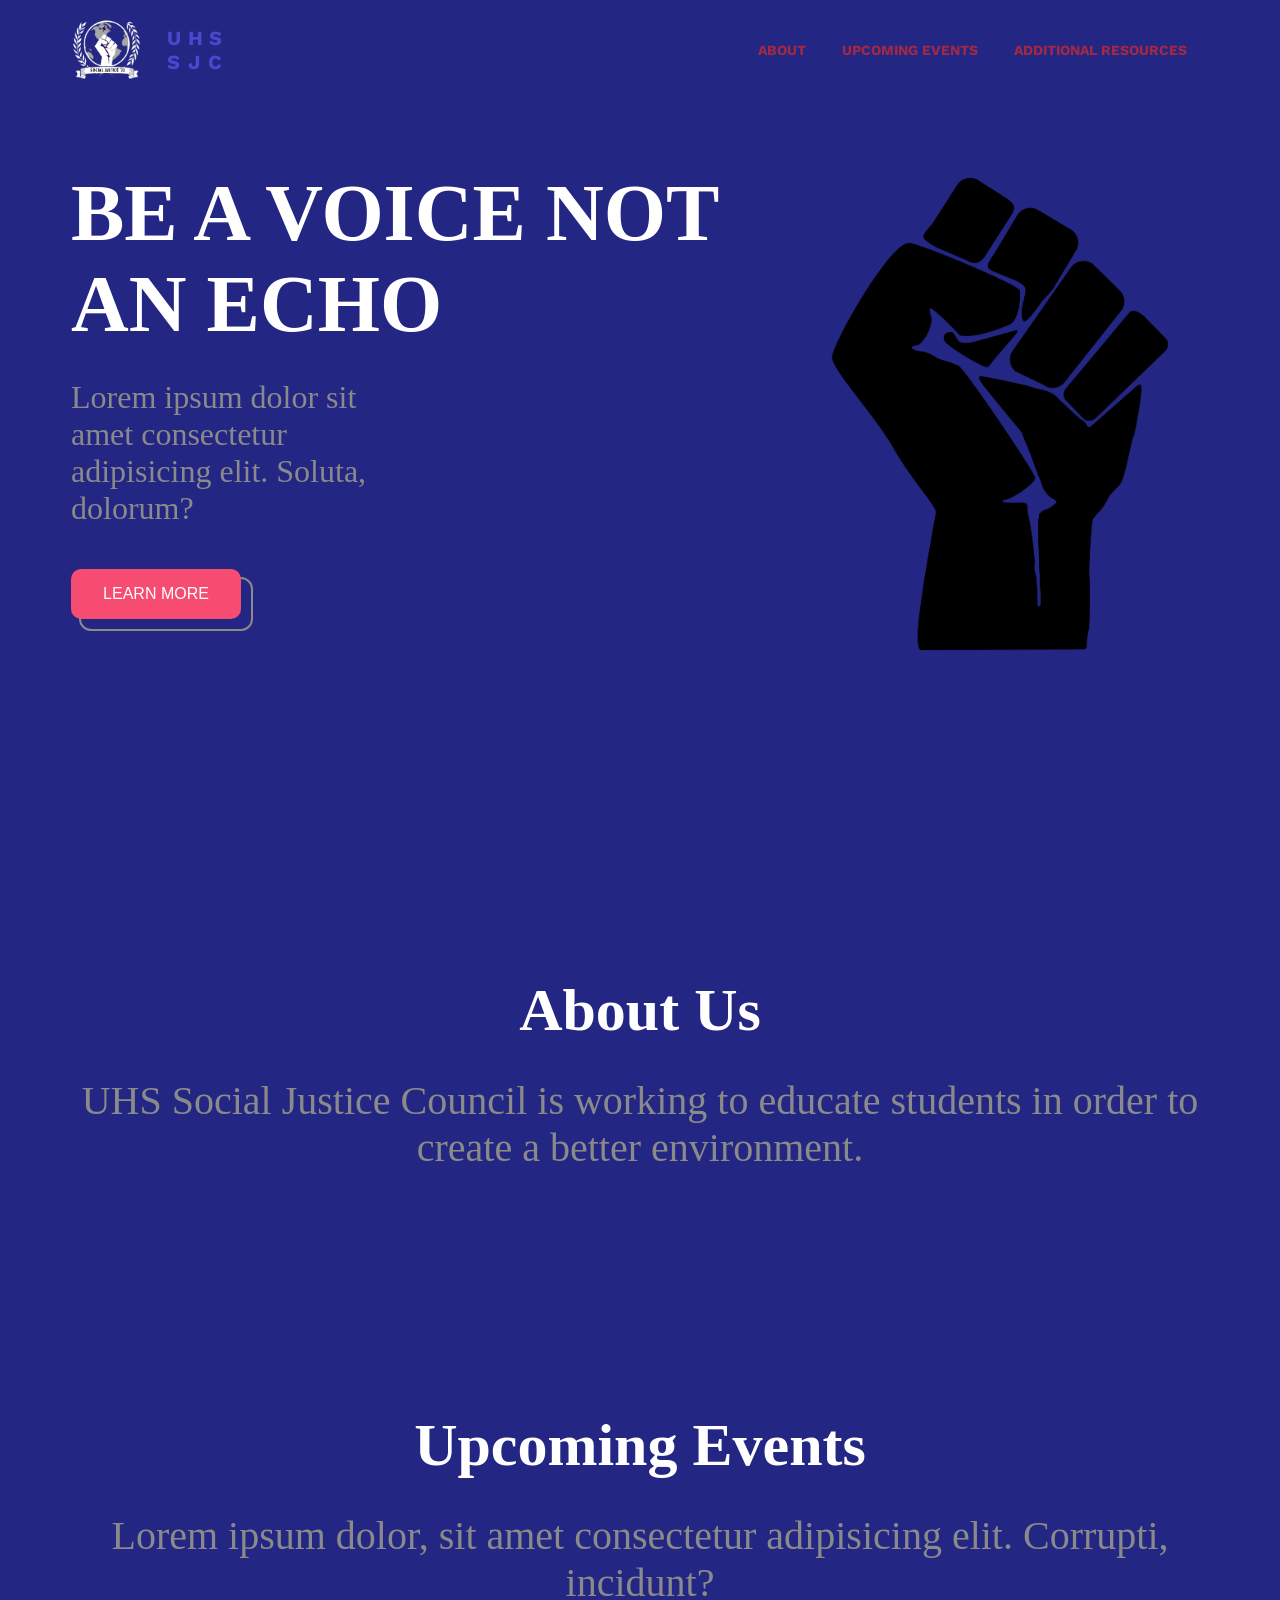
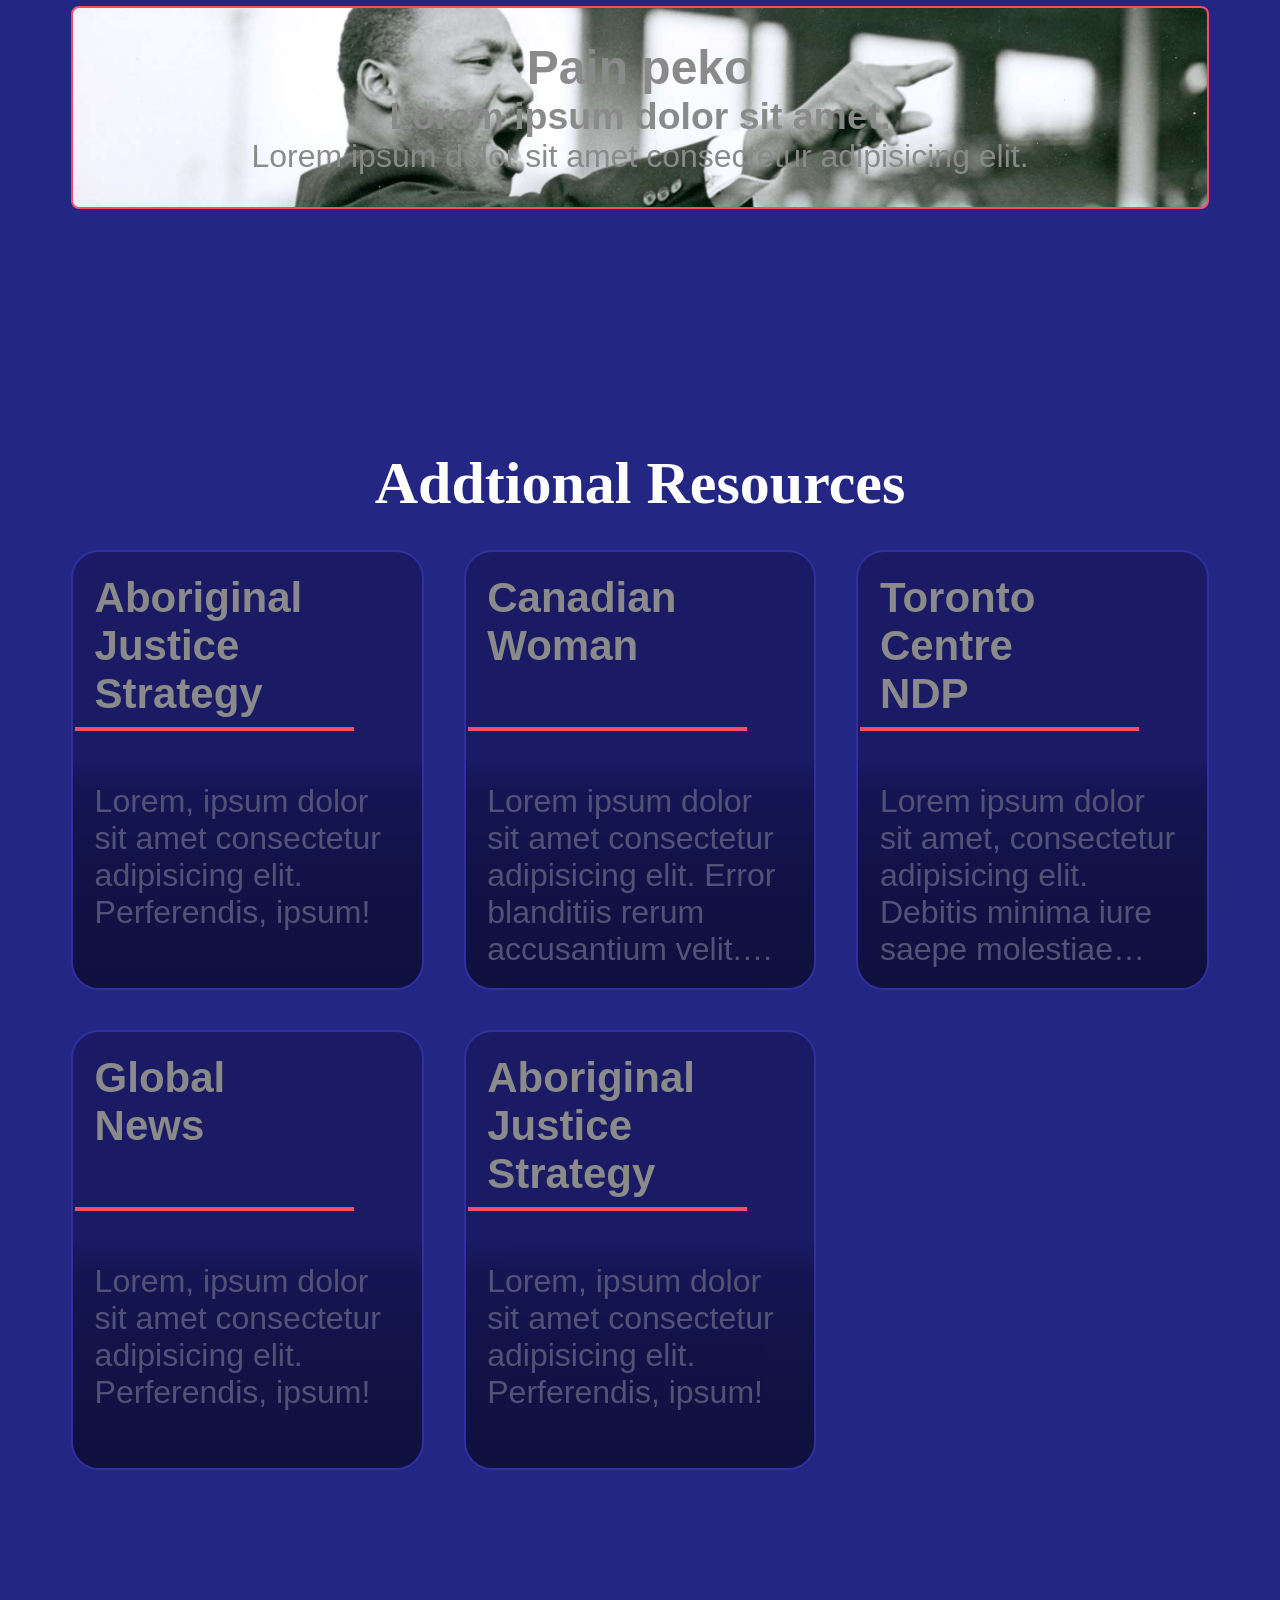
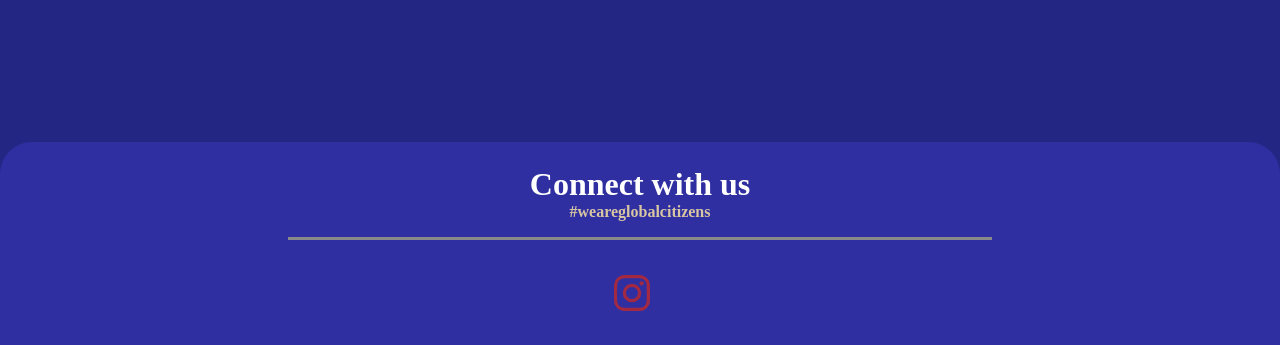
==== commit 9c41bb83: "Add files via upload" ====
--- a/index.html
+++ b/index.html
@@ -8,11 +8,11 @@
     <title>Home | Social Justice</title>
     <link rel="stylesheet" href="common\css\card.css" type="text/css">
     <link rel="stylesheet" href="common\css\navbar.css" type="text/css">
+    <link rel="stylesheet" href="common/css/events.css" type="text/css">
     <link href="./common/css/styling.css" rel="stylesheet">
-    <link href='https://unpkg.com/boxicons@2.0.9/css/boxicons.min.css' rel='stylesheet'>
+    <link rel="stylesheet" href="./common/css/fonts.css">
     <link rel="shortcut icon" type="image/x-icon" href="./common/imgs/logo.png">
     <link rel="apple-touch-icon" href="./common/imgs/logo.png">
-    <base href="">
     <meta property="og:title" content="Home | Social Jusitce">
     <meta property="og:type" content="website">
     <meta property="og:image" content="url(./common/imgs/logo.png)">
@@ -20,111 +20,155 @@
 </head>
 
 <body>
-    <nav class="navbar middle">
-        <div class="logo">
-            <a href="" aria-label="SJC Logo"></a>
+    <header>
+        <nav class="navbar middle">
+            <div class="logo">
+                <a href="./index.html" aria-label="Logo picture">
+                    <picture>
+                        <source srcset="./common/imgs/logo1.jpg 110w" type="image">
+                        <img src="./common/imgs/logo1.png" alt="">
+                    </picture>
+                </a>
+                <a href="./index.html" aria-label="Logo text" class="logo-text">
+                    <span>UHS</span>
+                    <br>
+                    <span>SJC</span>
+                </a>
+            </div>
+            <div class="menu-btn">
+                <svg xmlns="http://www.w3.org/2000/svg" width="48" height="48" viewBox="0 0 24 24"
+                    style="fill: rgba(246, 76, 113, 1);">
+                    <path d="M4 6h16v2H4zm0 5h16v2H4zm0 5h16v2H4z"></path>
+                </svg>
+            </div>
+            <div class="mbl-menu collapse">
+                <ul class="navbar-nav">
+                    <li><a class="nav-link" href="#about" aria-label="Link to about section"
+                            aria-hidden="true">About</a>
+                    </li>
+                    <li><a class="nav-link" href="#events" aria-label="Link to events section"
+                            aria-hidden="true">Upcoming
+                            Events</a></li>
+                    <li><a class="nav-link" href="#resources" aria-label="Link to resources section"
+                            aria-hidden="true">Additional
+                            Resources</a></li>
+                    <li>
+                        <div aria-label="Close menu button" class="menu-btn-expanded nav-link"><i class='bx bx-x'></i>
+                            Close
+                        </div>
+                    </li>
+                </ul>
+            </div>
+        </nav>
+
+        <div class="header middle">
+            <h1 class="fade-in-up">Be a Voice Not an Echo</h1>
+            <p class="fade-in-up">Lorem ipsum dolor sit amet consectetur adipisicing elit. Soluta,
+                dolorum?</p>
+            <div class="header-button fade-in-up">
+                <button class="learn-more"><a href="#resources">Learn More</a></button>
+            </div>
+            <div class="header-img fade-in-up">
+                <picture>
+                    <source srcset="./common/imgs/fist.png" alt="Fist in the air" media="(min-width:992px)">
+                    <img src="./common/imgs/fist.png" alt="Fist in the air">
+                </picture>
+            </div>
         </div>
-        <div class="menu-btn">
-            <i class='bx bx-menu'></i>
-        </div>
-        <div class="mbl-menu collapse">
-            <ul class="navbar-nav">
-                <li><a class="nav-link" href="#about" aria-label="Link to about section" aria-hidden="true">About</a>
-                </li>
-                <li><a class="nav-link" href="#events" aria-label="Link to events section" aria-hidden="true">Upcoming
-                        Events</a></li>
-                <li><a class="nav-link" href="#resources" aria-label="Link to resources section"
-                        aria-hidden="true">Additional Resources</a></li>
-                <li>
-                    <div aria-label="Close menu button" class="menu-btn-expanded nav-link">X Close</div>
-                </li>
-            </ul>
-        </div>
-    </nav>
-
-    <div class="header middle">
-        <h1>Be a Voice Not an Echo</h1>
-        <p>Lorem ipsum dolor sit amet consectetur adipisicing elit. Soluta, dolorum?</p>
-        <div class="header-button">
-            <button class="learn-more"><a href="#resources">Learn More</a></button>
-        </div>
-        <div class="header-img">
-            <img src="./common/imgs/fist.png" alt="Fist in the air">
-        </div>
-    </div>
+    </header>
 
 
+    <main>
+        <section class="about-section info middle" id="about">
+            <h1 class="fade-in-up">About Us</h1>
+            <p class="fade-in-up">UHS Social Justice Council is working to educate students in order to create a better
+                environment.</p>
+        </section>
 
-    <div class="about-section info middle" id="about">
-        <h1 class="fade-in-up">About Us</h1>
-        <p class="fade-in-up">Lorem ipsum dolor, sit amet consectetur adipisicing elit. Enim quidem dicta quisquam
-            nostrum alias. Quo.</p>
-    </div>
-
-    <div class="events-secion info middle" id="events">
-        <h1 class="fade-in-up">Upcoming Events</h1>
-        <p class="fade-in-up">Lorem ipsum dolor, sit amet consectetur adipisicing elit. Corrupti, incidunt?</p>
-    </div>
-
-    <div class="resources-section info middle" id="resources">
-        <h1 class="fade-in-up">Addtional Resources</h1>
-        <section class="resources">
-            <div class="card fade-in-up" style="--order: 1">
-                <h1> Aboriginal Justice Strategy</h1>
-                <div class="cover">
-                    <p>Lorem, ipsum dolor sit amet consectetur adipisicing elit. Perferendis, ipsum!</p>
-                    <a rel="noreferrer noopener" href="" tabindex="-1">Learn More Here</a>
+        <section class="events-secion info middle" id="events">
+            <h1 class="fade-in-up">Upcoming Events</h1>
+            <p class="fade-in-up">Lorem ipsum dolor, sit amet consectetur adipisicing elit. Corrupti, incidunt?</p>
+            <div class="events">
+                <div class="event-card fade-in-up event-active event-card0" style="--order: 1">
+                    <div class="event-card-content">
+                        <h2>Pain peko</h2>
+                        <h3>Lorem ipsum dolor sit amet.</h3>
+                        <p>Lorem ipsum dolor sit amet consectetur adipisicing elit.</p>
+                        <div class="event-date"></div>
+                    </div>
                 </div>
             </div>
-            <div class="card fade-in-up" style="--order: 3">
-                <h1> Canadian Woman</h1>
-                <div class="cover">
-                    <p>Lorem ipsum dolor sit amet consectetur adipisicing elit. Error blanditiis rerum accusantium
-                        velit. Possimus, aliquid cumque veritatis quam fugiat aliquam reiciendis in velit voluptatem,
-                        expedita commodi provident, exercitationem eligendi dolores!</p>
-                    <a rel="noreferrer noopener" href="" tabindex="-1">Learn More Here</a>
+        </section>
+
+        <section class="resources-section info middle" id="resources">
+            <h1 class="fade-in-up">Addtional Resources</h1>
+            <section class="resources">
+                <div class="resource-card fade-in-up">
+                    <h1> Aboriginal Justice Strategy</h1>
+                    <div class="cover">
+                        <p>Lorem, ipsum dolor sit amet consectetur adipisicing elit. Perferendis, ipsum!</p>
+                        <a rel="noreferrer noopener" href="" tabindex="-1">Learn More Here</a>
+                    </div>
                 </div>
-            </div>
-            <div class="card fade-in-up" style="--order: 5">
-                <h1> Toronto Centre NDP</h1>
-                <div class="cover">
-                    <p>Lorem ipsum dolor sit amet, consectetur adipisicing elit. Debitis minima iure saepe molestiae
-                        quisquam deserunt porro quo ab nulla neque quam animi, nam vero earum expedita dolorem quod,
-                        itaque enim.</p>
-                    <a rel="noreferrer noopener" href="" tabindex="-1">Learn More Here</a>
+                <div class="resource-card fade-in-up">
+                    <h1> Canadian Woman</h1>
+                    <div class="cover">
+                        <p>Lorem ipsum dolor sit amet consectetur adipisicing elit. Error blanditiis rerum accusantium
+                            velit. Possimus, aliquid cumque veritatis quam fugiat aliquam reiciendis in velit
+                            voluptatem,
+                            expedita commodi provident, exercitationem eligendi dolores!</p>
+                        <a rel="noreferrer noopener" href="" tabindex="-1">Learn More Here</a>
+                    </div>
                 </div>
-            </div>
-            <div class="card fade-in-up" style="--order: 1">
-                <h1> Global News</h1>
-                <div class="cover">
-                    <p>Lorem, ipsum dolor sit amet consectetur adipisicing elit. Perferendis, ipsum!</p>
-                    <a rel="noreferrer noopener" href="" tabindex="-1">Learn More Here</a>
+                <div class="resource-card fade-in-up">
+                    <h1> Toronto Centre NDP</h1>
+                    <div class="cover">
+                        <p>Lorem ipsum dolor sit amet, consectetur adipisicing elit. Debitis minima iure saepe molestiae
+                            quisquam deserunt porro quo ab nulla neque quam animi, nam vero earum expedita dolorem quod,
+                            itaque enim.</p>
+                        <a rel="noreferrer noopener" href="" tabindex="-1">Learn More Here</a>
+                    </div>
                 </div>
-            </div>
-            <div class="card fade-in-up" style="--order: 3">
-                <h1> Aboriginal Justice Strategy</h1>
-                <div class="cover">
-                    <p>Lorem, ipsum dolor sit amet consectetur adipisicing elit. Perferendis, ipsum!</p>
-                    <a rel="noreferrer noopener" href="" tabindex="-1">Learn More Here</a>
+                <div class="resource-card fade-in-up">
+                    <h1> Global News</h1>
+                    <div class="cover">
+                        <p>Lorem, ipsum dolor sit amet consectetur adipisicing elit. Perferendis, ipsum!</p>
+                        <a rel="noreferrer noopener" href="" tabindex="-1">Learn More Here</a>
+                    </div>
                 </div>
-            </div>
-    </div>
-    </section>
-    </div>
+                <div class="resource-card fade-in-up">
+                    <h1> Aboriginal Justice Strategy</h1>
+                    <div class="cover">
+                        <p>Lorem, ipsum dolor sit amet consectetur adipisicing elit. Perferendis, ipsum!</p>
+                        <a rel="noreferrer noopener" href="" tabindex="-1">Learn More Here</a>
+                    </div>
+                </div>
+            </section>
+        </section>
+    </main>
 
 
 
     <footer class="footer">
         <h1>Connect with us</h1>
         <h6>#weareglobalcitizens</h6>
-        <section class="contact-footer middle">
+        <div class="contact-footer middle">
             <div class="contact-item">
                 <a href="https://www.instagram.com/uhs_socialjusticecouncil/" target="_blank" rel="noreferrer noopener"
-                    aria-label="instagram link"><i class='bx bxl-instagram'></i></a>
+                    aria-label="instagram link"><svg xmlns="http://www.w3.org/2000/svg" width="48" height="48"
+                        viewBox="0 0 24 24" style="fill: rgba(163, 41, 67, 1);">
+                        <path
+                            d="M11.999 7.377a4.623 4.623 0 1 0 0 9.248 4.623 4.623 0 0 0 0-9.248zm0 7.627a3.004 3.004 0 1 1 0-6.008 3.004 3.004 0 0 1 0 6.008z">
+                        </path>
+                        <circle cx="16.806" cy="7.207" r="1.078"></circle>
+                        <path
+                            d="M20.533 6.111A4.605 4.605 0 0 0 17.9 3.479a6.606 6.606 0 0 0-2.186-.42c-.963-.042-1.268-.054-3.71-.054s-2.755 0-3.71.054a6.554 6.554 0 0 0-2.184.42 4.6 4.6 0 0 0-2.633 2.632 6.585 6.585 0 0 0-.419 2.186c-.043.962-.056 1.267-.056 3.71 0 2.442 0 2.753.056 3.71.015.748.156 1.486.419 2.187a4.61 4.61 0 0 0 2.634 2.632 6.584 6.584 0 0 0 2.185.45c.963.042 1.268.055 3.71.055s2.755 0 3.71-.055a6.615 6.615 0 0 0 2.186-.419 4.613 4.613 0 0 0 2.633-2.633c.263-.7.404-1.438.419-2.186.043-.962.056-1.267.056-3.71s0-2.753-.056-3.71a6.581 6.581 0 0 0-.421-2.217zm-1.218 9.532a5.043 5.043 0 0 1-.311 1.688 2.987 2.987 0 0 1-1.712 1.711 4.985 4.985 0 0 1-1.67.311c-.95.044-1.218.055-3.654.055-2.438 0-2.687 0-3.655-.055a4.96 4.96 0 0 1-1.669-.311 2.985 2.985 0 0 1-1.719-1.711 5.08 5.08 0 0 1-.311-1.669c-.043-.95-.053-1.218-.053-3.654 0-2.437 0-2.686.053-3.655a5.038 5.038 0 0 1 .311-1.687c.305-.789.93-1.41 1.719-1.712a5.01 5.01 0 0 1 1.669-.311c.951-.043 1.218-.055 3.655-.055s2.687 0 3.654.055a4.96 4.96 0 0 1 1.67.311 2.991 2.991 0 0 1 1.712 1.712 5.08 5.08 0 0 1 .311 1.669c.043.951.054 1.218.054 3.655 0 2.436 0 2.698-.043 3.654h-.011z">
+                        </path>
+                    </svg></a>
             </div>
             <div class="contact-item">
             </div>
-        </section>
+        </div>
     </footer>
     <script defer src="./common/js/app.js"></script>
 </body>
--- a/common/css/events.css
+++ b/common/css/events.css
@@ -0,0 +1,74 @@
+:root {
+    --clr-light-100: hsl(180, 100%, 100%);
+    --clr-light-150: hsl(39, 41%, 74%);
+    --clr-accent-300: hsl(347, 90%, 63%);
+    --clr-accent-350: hsl(347, 60%, 40%);
+    --clr-neutral-400: hsl(0, 0%, 54%);
+    --clr-neutral-500: hsl(240, 59%, 55%);
+    --clr-dark-700: hsl(240, 55%, 41%);
+    --clr-dark-800: hsl(239, 57%, 33%);
+    --clr-dark-900: hsl(240, 59%, 25%);
+}
+
+.events {
+    display: grid;
+    gap: 1.5rem;
+    grid-template-columns: 1fr 1fr;
+    grid-auto-columns: 1fr;
+}
+
+.event-card {
+    position: relative;
+    font-family: sans-serif;
+    background: var(--clr-dark-900);
+    border: 2px solid var(--clr-accent-300);
+    padding: 1em;
+    border-radius: 0.5rem;
+    font-size: 2rem;
+    transition: all 250ms ease-out;
+}
+
+.event-card0 {
+    background: url(../imgs/king.jpg) top 20% center no-repeat;
+    background-size: 100%;
+    overflow: hidden;
+    transition: all 250ms ease;
+}
+
+.event-card0::after {
+    position: absolute;
+    content: "WRC";
+    background: rgb(0 0 0);
+    top: 50%;
+    left: 50%;
+    width: 100%;
+    height: 100%;
+    opacity: 0;
+    transform: translate(-50%, -50%);
+    transition: opacity 250ms ease;
+}
+
+.event-card0:hover::after {
+    opacity: 0.5;
+    transition: opacity 250ms ease-out;
+}
+
+.event-card0:hover {
+    background: url(../imgs/king.jpg) top 20% center no-repeat;
+    filter: blur(3px);
+    background-size: calc(100% * 2);
+    transition: all 250ms ease-out;
+}
+
+.event-card.event-active {
+    grid-column: span 2;
+}
+
+.event-card-header h2 {
+    visibility: hidden;
+    position: absolute;
+    left: 50%;
+    top: 50%;
+    transform: translate(-50%, -70%);
+    line-height: 0.9;
+}
--- a/common/css/styling.css
+++ b/common/css/styling.css
@@ -22,20 +22,17 @@
     background: var(--clr-dark-800);
 }
 
-:is(body, .cover)::-webkit-scrollbar
-{
+:is(body, .cover)::-webkit-scrollbar {
     width: 12px;
     background-color: var(--clr-dark-900);
 }
 
-:is(body, .cover)::-webkit-scrollbar-thumb
-{
+:is(body, .cover)::-webkit-scrollbar-thumb {
     background-color: var(--clr-neutral-500);
     border-radius: 10px;
 }
 
-:is(body, .cover)::-webkit-scrollbar-thumb:hover
-{
+:is(body, .cover)::-webkit-scrollbar-thumb:hover {
     background-color: var(--clr-dark-700);
 }
 
@@ -43,41 +40,50 @@
     scroll-behavior: smooth;
 }
 
-
+:-webkit-any(article, aside, nav, section)
+    :-webkit-any(article, aside, nav, section)
+    h1 {
+    font-size: 1.5em;
+}
+
+img {
+    display: block;
+    max-width: 100%;
+}
 
 /*-------------------------------------------- UTILITY CLASSES ------------------------------------------*/
 
 .middle {
-    padding-left: 1rem;
-    padding-right: 1rem;
-    margin-left: auto;
-    margin-right: auto;
+    padding-inline: 1rem;
+    margin-inline: auto;
 }
 
 .info {
     font-size: 2.5rem;
     color: var(--clr-neutral-400);
     scroll-margin-top: 3rem;
-    margin-bottom: 10rem;
-}
-
-
-/*custom variable calc root margin for cards
-UPDATE: FIX NTH CHILD SO CAN BE RESPONSIVE AND FLEXIBLE ACROSS ALL PAGES*/
-
+    margin-bottom: 15rem;
+    text-align: center;
+}
 
 .fade-in-up {
+    --delay: ;
     opacity: 0;
-    transform: translateY(2rem);
-    transition: calc(min(var(--order, 4), 5.5) * 100ms) ease-in;
+    transform: translateY(4rem);
+    transition: calc(min(var(--order, 4), 5) * 100ms) ease-in;
+    transition-delay: calc(var(--delay, 0) * 100ms);
 }
 
 .fade-in-up.appear {
     opacity: 1;
-    transform: translateY(-1rem);
+    transform: translateY(-2rem);
 }
 
 /*----------------------------------------------- HEADER ------------------------------------------------*/
+
+.header {
+    margin-top: min(80px, 10vw);
+}
 
 .header * {
     text-transform: uppercase;
@@ -87,12 +93,14 @@
 }
 
 .header p {
+    --delay: 2;
     color: var(--clr-neutral-400);
     font-size: 2rem !important;
     text-transform: none !important;
 }
 
 .header-button {
+    --delay: 4.5;
     margin-top: 0px;
     margin-left: 0px;
 }
@@ -110,13 +118,13 @@
 
 .learn-more a {
     all: unset;
+    padding: 1em;
 }
 
 .header-img {
+    --delay: 3.5;
     display: none;
 }
-
-
 
 /* vmin font size*/
 
@@ -126,28 +134,25 @@
     margin-top: 357px;
 }
 
-.info h1:not(.card h1)
-{
+.info h1:not(.resource-card h1) {
     text-align: center;
-    margin-bottom: 4rem;
-    color: var(--clr-light-150);
+    margin-bottom: 2rem;
+    color: var(--clr-light-100);
     font-size: 1.5em;
 }
 
 /*------------------------------------------------ FOOTER ------------------------------------------------*/
 
 .footer {
-    
     background-color: var(--clr-dark-700);
-    border-top-right-radius: 20px;
-    border-top-left-radius: 20px;
+    border-top-right-radius: 2rem;
+    border-top-left-radius: 2rem;
     text-align: center;
     padding: 1.5rem 0;
     bottom: 0;
     right: 0;
     display: block;
 }
-
 
 .footer h1 {
     color: var(--clr-light-100);
@@ -169,81 +174,92 @@
 }
 
 .contact-footer::before {
-    content: '';
+    content: "";
     position: absolute;
-    width: 55%;
+    width: 55vw;
     height: 3px;
     background-color: var(--clr-neutral-400);
     top: -2rem;
 }
 
-.contact-item *, .contact-item:visited * {
+.contact-item *,
+.contact-item:visited * {
     color: var(--clr-accent-350);
-    font-size: 3rem;
-}
-
-.contact-item *:focus, .contact-item *:hover {
+}
+
+.contact-item *:focus,
+.contact-item *:hover {
     outline: none;
-    color: var(--clr-accent-300);
-}
-
+    fill: var(--clr-accent-300) !important;
+}
 
 /*------------------------------------------ MEDIA QUERIES --------------------------------------------*/
 
-
-@media (max-width: 992px) {
+@media (max-width: 991px) {
     .header {
         text-align: center;
     }
-
-    .info p:not(.card p) {
-        text-align: center;
-    }
-}
-
+}
 
 @media (min-width: 450px) {
-
-    .header {
-        margin-top: min(80px, 11vw);
+    .header {
         max-width: none;
         text-align: center;
     }
 
-    .info, .header, .navbar {
+    .info,
+    .header,
+    .navbar {
         width: unset;
     }
 }
 
 @media (min-width: 992px) {
-
     .header * {
         max-width: 309px;
     }
 
     .header {
-        margin-top: 0px;
         position: relative;
         text-align: left;
     }
 
-    .navbar, .info, .header {
+    .navbar,
+    .info,
+    .header {
         width: 970px;
     }
 
+    .learn-more span {
+        position: absolute;
+        background-color: pink;
+        border-radius: 12px;
+    }
+
     .learn-more::after {
-        content: '';
         position: absolute;
-        width: 100%;
-        height: 100%;
-        border: .5px solid var(--clr-light-100);
-        border-radius: 10px;
-        top: 10px;
-        left: 10px;
-        z-index: -1;
-    }
-
-    .header-img, .header-img img {
+        top: 0.5rem;
+        left: 0.5rem;
+        content: "";
+        width: calc(100% + 4px);
+        height: calc(100% + 4px);
+        border: 2px solid var(--clr-neutral-400);
+        border-radius: 12px;
+        z-index: -2;
+        transition: border 250ms, transform 250ms ease;
+    }
+
+    .learn-more:hover::after {
+        border: 2px solid var(--clr-light-100);
+    }
+
+    .learn-more:active::after {
+        border: 2px solid var(--clr-light-100);
+        transform: translate(-10px, -10px);
+    }
+
+    .header-img,
+    .header-img img {
         width: 350px;
         margin-top: 0px;
         max-width: none;
@@ -255,14 +271,9 @@
         right: 50px;
         top: 0px;
     }
-
-    .info p:not(.card p) {
-        text-align: left;
-    }
 }
 
 @media (min-width: 1200px) {
-
     .header {
         margin-top: 100px;
     }
@@ -271,7 +282,9 @@
         max-width: 700px;
     }
 
-    .navbar, .header, .info {
+    .navbar,
+    .header,
+    .info {
         width: 1170px;
     }
-}+}
--- a/common/css/fonts.css
+++ b/common/css/fonts.css
@@ -0,0 +1,20 @@
+/* work-sans-regular - latin */
+@font-face {
+  font-family: 'Work Sans';
+  font-style: normal;
+  font-weight: 400;
+  font-display: swap;
+  src: local(''),
+       url('../fonts/work-sans-v13-latin-regular.woff2') format('woff2'), /* Chrome 26+, Opera 23+, Firefox 39+ */
+       url('../fonts/work-sans-v13-latin-regular.woff') format('woff'); /* Chrome 6+, Firefox 3.6+, IE 9+, Safari 5.1+ */
+}
+/* work-sans-700 - latin */
+@font-face {
+  font-family: 'Work Sans';
+  font-style: normal;
+  font-weight: 700;
+  font-display: swap;
+  src: local(''),
+       url('../fonts/work-sans-v13-latin-700.woff2') format('woff2'), /* Chrome 26+, Opera 23+, Firefox 39+ */
+       url('../fonts/work-sans-v13-latin-700.woff') format('woff'); /* Chrome 6+, Firefox 3.6+, IE 9+, Safari 5.1+ */
+}
